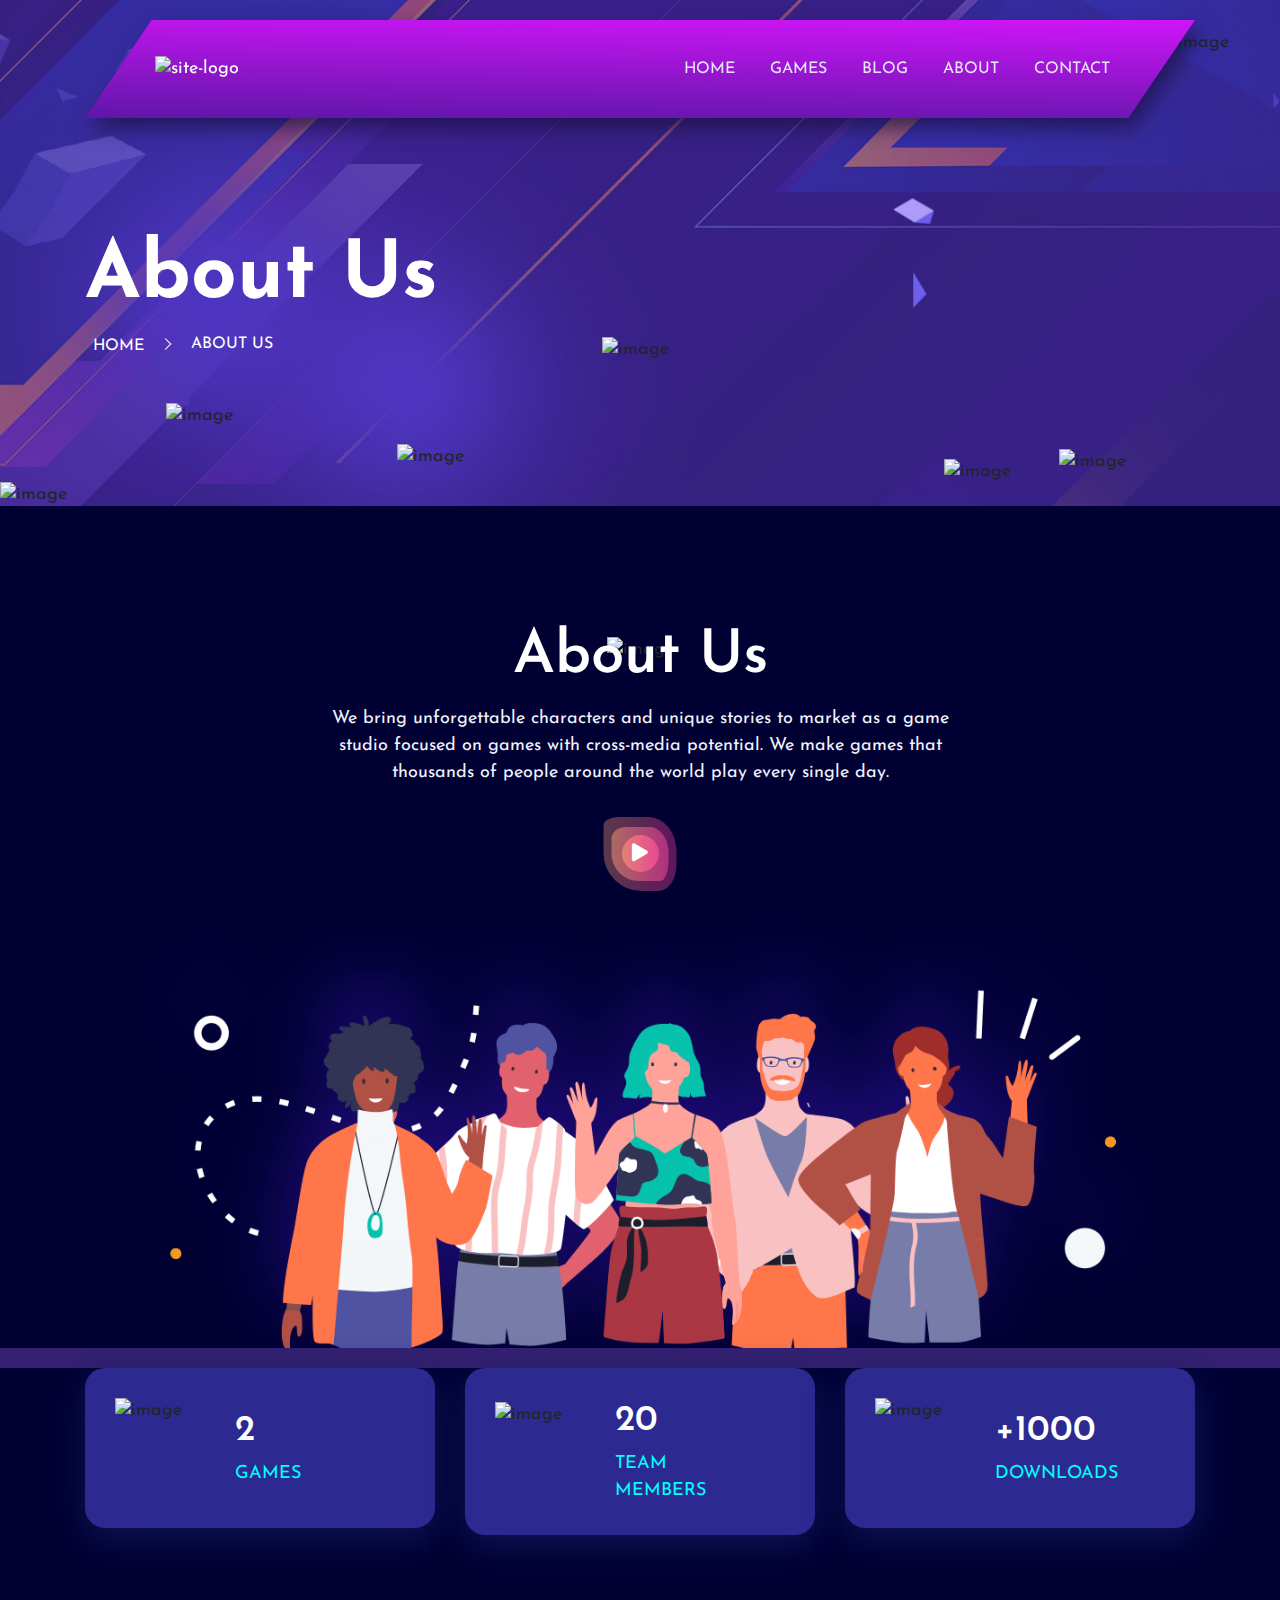
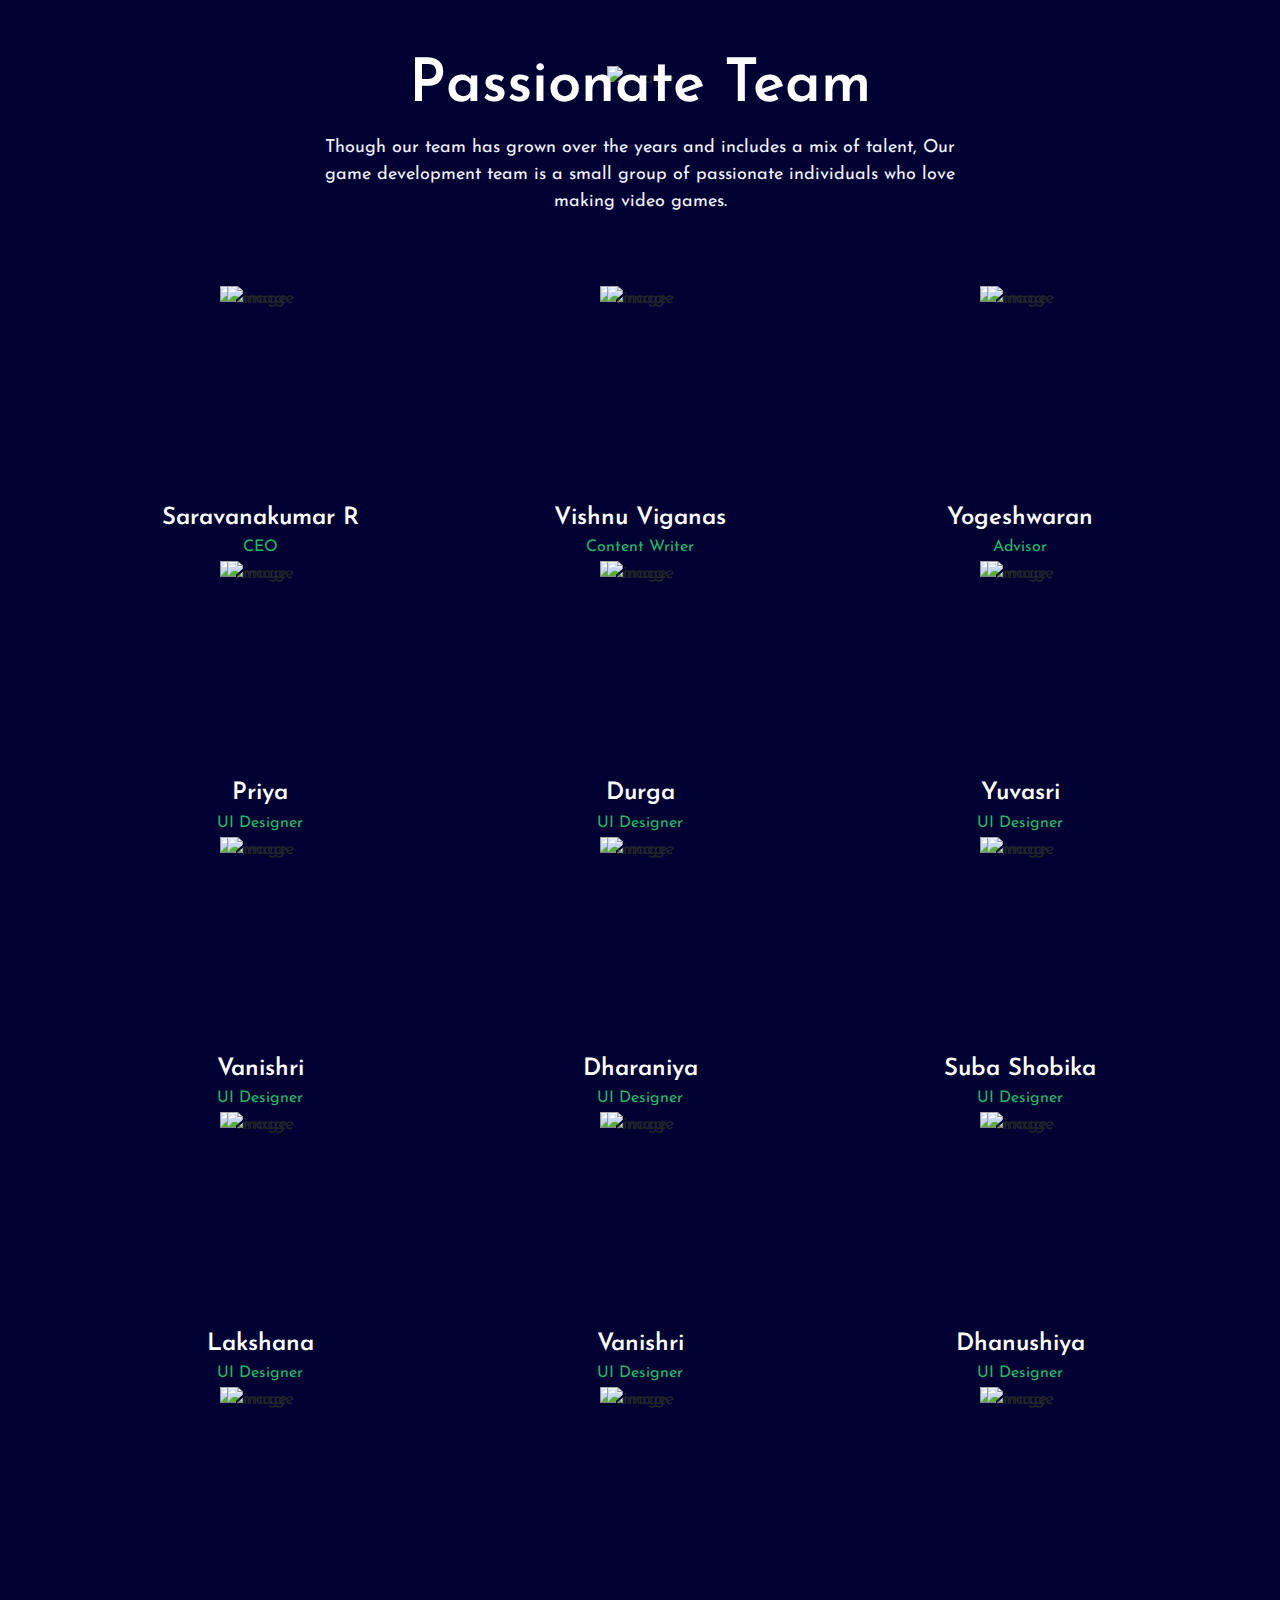
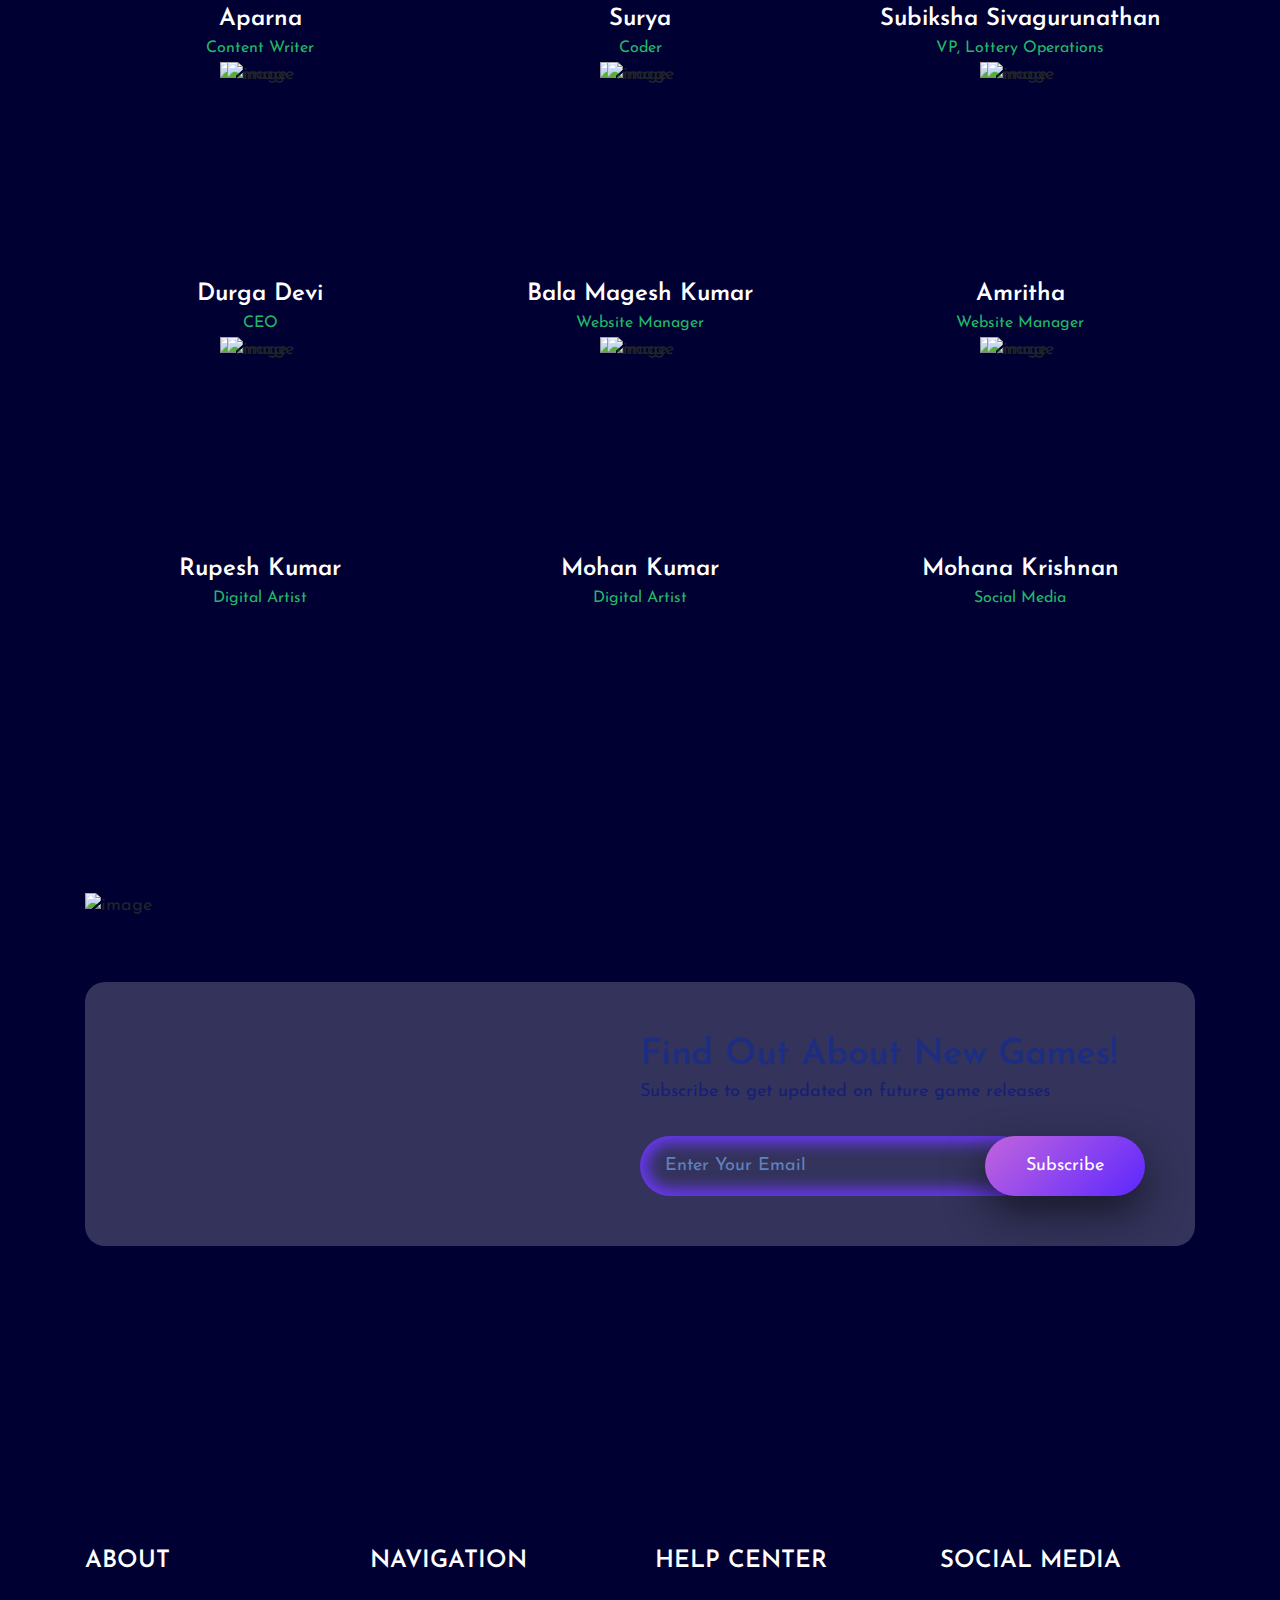
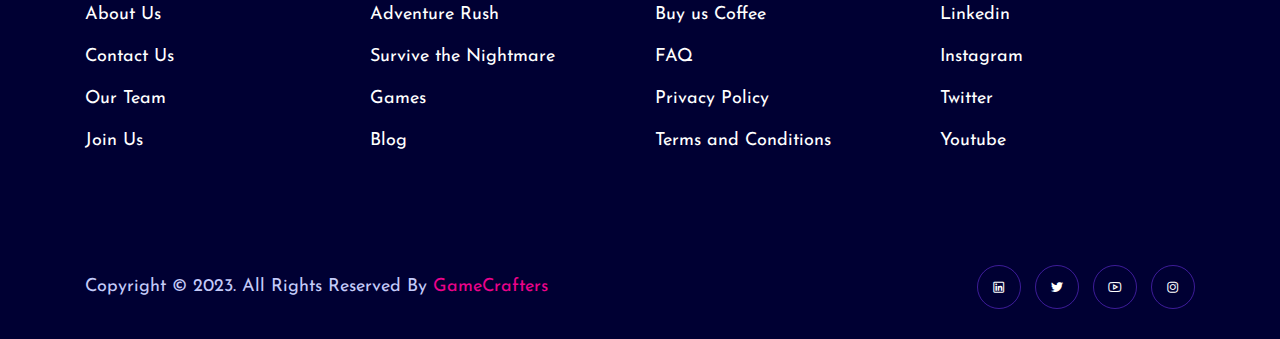
==== about.html @ 93c49d07 "Add files via upload" ====
<!-- meta tags and other links -->
<!DOCTYPE html>
<html lang="en">

<!-- Mirrored from pixner.net/ophela/demo/about.html by HTTrack Website Copier/3.x [XR&CO'2014], Tue, 27 Oct 2020 20:18:49 GMT -->
<head>
  <meta charset="UTF-8">
  <meta name="viewport" content="width=device-width, initial-scale=1.0">
  <title>GameCrafters - About</title>
  <!-- site favicon -->
  <link rel="icon" type="image/png" href="assets/images/favicon.png" sizes="16x16">
  <!-- bootstrap 4  -->
  <link rel="stylesheet" href="assets/css/vendor/bootstrap.min.css">
  <!-- fontawesome 5  -->
  <link rel="stylesheet" href="assets/css/all.min.css">
  <!-- line-awesome webfont -->
  <link rel="stylesheet" href="assets/css/line-awesome.min.css">
  <!-- custom select css -->
  <link rel="stylesheet" href="assets/css/vendor/nice-select.css">
  <!-- animate css  -->
  <link rel="stylesheet" href="assets/css/vendor/animate.min.css">
  <!-- lightcase css -->
  <link rel="stylesheet" href="assets/css/vendor/lightcase.css">
  <!-- slick slider css -->
  <link rel="stylesheet" href="assets/css/vendor/slick.css">
  <!-- style main css -->
  <link rel="stylesheet" href="assets/css/main.css">
</head>
  <body>

    <!-- prealoader start  -->
    <div class="preloader">
      <div class="spinner">
        <div class="dot1"></div>
        <div class="dot2"></div>
      </div>
    </div>
    <!-- prealoader end -->

  <!-- scroll-to-top start -->
  <div class="scroll-to-top">
    <span class="scroll-icon">
      <i class="las la-arrow-up"></i>
    </span>
  </div>
  <!-- scroll-to-top end -->
  <!-- page-wrapper start -->
  <div class="page-wrapper"></div>
        </div>

  <!-- header-section start  -->
  <header class="header">
    <div class="header__bottom">
      <div class="container">
        <nav class="navbar navbar-expand-xl align-items-center">
          <a class="site-logo site-title" href="index.html"><img src="assets/images/logo.png" alt="site-logo"><span class="logo-icon"><i class="flaticon-fire"></i></span></a>
          <button class="navbar-toggler ml-auto" type="button" data-toggle="collapse" data-target="#navbarSupportedContent" aria-controls="navbarSupportedContent" aria-expanded="false" aria-label="Toggle navigation">
          <span class="menu-toggle"></span>
          </button>
          <div class="collapse navbar-collapse" id="navbarSupportedContent">
            <ul class="navbar-nav main-menu ml-auto">
              <li><a href="index.html">Home</a></li>
              <li class="menu_has_children">
                <a href="#0">Games</a>
                <ul class="sub-menu">
                  <li><a href="games.html">All Games</a></li>
                  <li><a href="game-details.html">Adventure Rush</a></li>
                </ul>
              </li>
              <li><a href="bog-home.html">Blog</a></li>
              <li><a href="about.html">About</a></li>
              <li><a href="contact.html">Contact</a></li>
            </ul>
          </div>
        </nav>
      </div>
    </div><!-- header__bottom end -->
  </header>
  <!-- header-section end  -->

    <!-- inner-hero start -->
    <section class="inner-hero bg_img" data-background="assets/images/bg/inner-hero.jpg">
      <div class="shape position-absolute"><img src="assets/images/elements/inner-hero/shape.png" alt="image"></div>

      <div class="el-1 position-absolute"><img src="assets/images/elements/inner-hero/el-1.png" alt="image"></div>
      <div class="el-2 position-absolute"><img src="assets/images/elements/inner-hero/el-2.png" alt="image"></div>
      <div class="el-3 position-absolute"><img src="assets/images/elements/inner-hero/el-3.png" alt="image"></div>
      <div class="el-4 position-absolute"><img src="assets/images/elements/inner-hero/el-4.png" alt="image"></div>
      <div class="el-5 position-absolute"><img src="assets/images/elements/inner-hero/el-5.png" alt="image"></div>
      <div class="el-6 position-absolute"><img src="assets/images/elements/inner-hero/el-6.png" alt="image"></div>

      <div class="container">
        <div class="row">
          <div class="col-lg-12">
            <h2 class="page-title">About Us</h2>
            <ul class="page-list">
              <li><a href="index.html">Home</a></li>
              <li>About Us</li>
            </ul>
          </div>
        </div>
      </div>
    </section>
    <!-- inner-hero end -->

    <!-- about us section start -->
    <section class="bold-bottom--border pt-120">
      <div class="container">
        <div class="row justify-content-center">
          <div class="col-lg-7">
            <div class="section-header text-center has--bg mb-0">
              <div class="header-image"><img src="assets/images/elements/header-el-3.png" alt="image"></div>
              <h2 class="section-title">About Us</h2>
              <p>We bring unforgettable characters and unique stories to market as a game studio focused on games with cross-media potential. We make games that thousands of people around the world play every single day.</p>
              <a class="video-btn mt-5" href="https://www.youtube.com/embed/d6xn5uflUjg" data-rel="lightcase:myCollection"><i class="fas fa-play"></i></a>
            </div>
          </div>
        </div><!-- row end -->
        <div class="row">
          <div class="col-lg-12">
            <div class="about-thumb text-center">
              <img src="assets/images/elements/about-illustration.png" alt="about-image">
            </div>
          </div>
        </div>
      </div>
    </section>
    <!-- about us section end -->

    <!-- counter section start -->
    <div class="mt-minus-80">
      <div class="container">
        <div class="row mb-none-30 justify-content-center">
          <div class="col-lg-4 col-md-6 mb-30">
            <div class="overview-card style--two">
              <div class="overview-card__icon">
                <img src="assets/images/icon/overview/1.png" alt="image">
              </div>
              <div class="overview-card__content">
                <h4 class="overview-card__number">2</h4>
                <p>Games</p>
              </div>
            </div><!-- overview-card end -->
          </div>
          <div class="col-lg-4 col-md-6 mb-30">
            <div class="overview-card style--two">
              <div class="overview-card__icon">
                <img src="assets/images/icon/overview/2.png" alt="image">
              </div>
              <div class="overview-card__content">
                <h4 class="overview-card__number">20</h4>
                <p>Team Members</p>
              </div>
            </div><!-- overview-card end -->
          </div>
          <div class="col-lg-4 col-md-6 mb-30">
            <div class="overview-card style--two">
              <div class="overview-card__icon">
                <img src="assets/images/icon/overview/3.png" alt="image">
              </div>
              <div class="overview-card__content">
                <h4 class="overview-card__number">+1000</h4>
                <p>Downloads</p>
              </div>
            </div><!-- overview-card end -->
          </div>
        </div><!-- row end -->
      </div>
    </div>
    <!-- counter section end -->

    <!-- team section start -->
    <section class="pt-120 pb-120">
      <div class="container">
        <div class="row justify-content-center">
          <div class="col-lg-7">
            <div class="section-header text-center has--bg">
              <div class="header-image"><img src="assets/images/elements/header-el.png" alt="image"></div>
              <h2 class="section-title">Passionate Team</h2>
              <p>Though our team has grown over the years and includes a mix of talent, Our game development team is a small group of passionate individuals who love making video games.</p>
            </div>
          </div>
        </div><!-- row end -->
        <div class="row mb-none-30 justify-content-center">
          <div class="col-lg-4 col-sm-6 mb-30">
            <div class="team-card">
              <div class="team-card__thumb">
                <img src="assets/images/team/CEO M.png" alt="image">
                <div class="obj"><img src="assets/images/elements/team-obj.png" alt="image"></div>
              </div>
              <div class="team-card__content">
                <h3 class="name">Saravanakumar R</h3>
                <span class="designation">CEO</span>
              </div>
            </div><!-- team-card end -->
          </div>
          <div class="col-lg-4 col-sm-6 mb-30">
            <div class="team-card">
              <div class="team-card__thumb">
                <img src="assets/images/team/Vishnu-modified.png" alt="image">
                <div class="obj"><img src="assets/images/elements/team-obj.png" alt="image"></div>
              </div>
              <div class="team-card__content">
                <h3 class="name">Vishnu Viganas</h3>
                <span class="designation">Content Writer</span>
              </div>
            </div><!-- team-card end -->
          </div>
          <div class="col-lg-4 col-sm-6 mb-30">
            <div class="team-card">
              <div class="team-card__thumb">
                <img src="assets/images/team/Yogi-modified.png" alt="image">
                <div class="obj"><img src="assets/images/elements/team-obj.png" alt="image"></div>
              </div>
              <div class="team-card__content">
                <h3 class="name">Yogeshwaran</h3>
                <span class="designation">Advisor</span>
              </div>
            </div><!-- team-card end --> 
          </div>
        </div>
        <div class="row mb-none-30 justify-content-center">
          <div class="col-lg-4 col-sm-6 mb-30">
            <div class="team-card">
              <div class="team-card__thumb">
                <img src="assets/images/team/Priya-modified.png" alt="image">
                <div class="obj"><img src="assets/images/elements/team-obj.png" alt="image"></div>
              </div>
              <div class="team-card__content">
                <h3 class="name">Priya</h3>
                <span class="designation">UI Designer</span>
              </div>
            </div><!-- team-card end -->
          </div>
          <div class="col-lg-4 col-sm-6 mb-30">
            <div class="team-card">
              <div class="team-card__thumb">
                <img src="assets/images/team/Durga-modified.png" alt="image">
                <div class="obj"><img src="assets/images/elements/team-obj.png" alt="image"></div>
              </div>
              <div class="team-card__content">
                <h3 class="name">Durga</h3>
                <span class="designation">UI Designer</span>
              </div>
            </div><!-- team-card end -->
          </div>
          <div class="col-lg-4 col-sm-6 mb-30">
            <div class="team-card">
              <div class="team-card__thumb">
                <img src="assets/images/team/Y, D.png" alt="image">
                <div class="obj"><img src="assets/images/elements/team-obj.png" alt="image"></div>
              </div>
              <div class="team-card__content">
                <h3 class="name">Yuvasri</h3>
                <span class="designation">UI Designer</span>
              </div>
            </div><!-- team-card end --> 
          </div>
        </div>
        <div class="row mb-none-30 justify-content-center">
          <div class="col-lg-4 col-sm-6 mb-30">
            <div class="team-card">
              <div class="team-card__thumb">
                <img src="assets/images/team/Vanishri-modified.png" alt="image">
                <div class="obj"><img src="assets/images/elements/team-obj.png" alt="image"></div>
              </div>
              <div class="team-card__content">
                <h3 class="name">Vanishri</h3>
                <span class="designation">UI Designer</span>
              </div>
            </div><!-- team-card end -->
          </div>
          <div class="col-lg-4 col-sm-6 mb-30">
            <div class="team-card">
              <div class="team-card__thumb">
                <img src="assets/images/team/Dharaniya-modified.png" alt="image">
                <div class="obj"><img src="assets/images/elements/team-obj.png" alt="image"></div>
              </div>
              <div class="team-card__content">
                <h3 class="name">Dharaniya</h3>
                <span class="designation">UI Designer</span>
              </div>
            </div><!-- team-card end -->
          </div>
          <div class="col-lg-4 col-sm-6 mb-30">
            <div class="team-card">
              <div class="team-card__thumb">
                <img src="assets/images/team/Shobi-modified.png" alt="image">
                <div class="obj"><img src="assets/images/elements/team-obj.png" alt="image"></div>
              </div>
              <div class="team-card__content">
                <h3 class="name">Suba Shobika</h3>
                <span class="designation">UI Designer</span>
              </div>
            </div><!-- team-card end --> 
          </div>
        </div>
        <div class="row mb-none-30 justify-content-center">
          <div class="col-lg-4 col-sm-6 mb-30">
            <div class="team-card">
              <div class="team-card__thumb">
                <img src="assets/images/team/Lakshana-modified.png" alt="image">
                <div class="obj"><img src="assets/images/elements/team-obj.png" alt="image"></div>
              </div>
              <div class="team-card__content">
                <h3 class="name">Lakshana</h3>
                <span class="designation">UI Designer</span>
              </div>
            </div><!-- team-card end -->
          </div>
          <div class="col-lg-4 col-sm-6 mb-30">
            <div class="team-card">
              <div class="team-card__thumb">
                <img src="assets/images/team/Vanishri-modified.png" alt="image">
                <div class="obj"><img src="assets/images/elements/team-obj.png" alt="image"></div>
              </div>
              <div class="team-card__content">
                <h3 class="name">Vanishri</h3>
                <span class="designation">UI Designer</span>
              </div>
            </div><!-- team-card end -->
          </div>
          <div class="col-lg-4 col-sm-6 mb-30">
            <div class="team-card">
              <div class="team-card__thumb">
                <img src="assets/images/team/Y, D.png" alt="image">
                <div class="obj"><img src="assets/images/elements/team-obj.png" alt="image"></div>
              </div>
              <div class="team-card__content">
                <h3 class="name">Dhanushiya</h3>
                <span class="designation">UI Designer</span>
              </div>
            </div><!-- team-card end --> 
          </div>
        </div>
        <div class="row mb-none-30 justify-content-center">
          <div class="col-lg-4 col-sm-6 mb-30">
            <div class="team-card">
              <div class="team-card__thumb">
                <img src="assets/images/team/Aparna-modified.png" alt="image">
                <div class="obj"><img src="assets/images/elements/team-obj.png" alt="image"></div>
              </div>
              <div class="team-card__content">
                <h3 class="name">Aparna</h3>
                <span class="designation">Content Writer</span>
              </div>
            </div><!-- team-card end -->
          </div>
          <div class="col-lg-4 col-sm-6 mb-30">
            <div class="team-card">
              <div class="team-card__thumb">
                <img src="assets/images/team/Surya-modified.png" alt="image">
                <div class="obj"><img src="assets/images/elements/team-obj.png" alt="image"></div>
              </div>
              <div class="team-card__content">
                <h3 class="name">Surya</h3>
                <span class="designation">Coder</span>
              </div>
            </div><!-- team-card end -->
          </div>
          <div class="col-lg-4 col-sm-6 mb-30">
            <div class="team-card">
              <div class="team-card__thumb">
                <img src="assets/images/team/Subi-modified.png" alt="image">
                <div class="obj"><img src="assets/images/elements/team-obj.png" alt="image"></div>
              </div>
              <div class="team-card__content">
                <h3 class="name">Subiksha Sivagurunathan</h3>
                <span class="designation">VP, Lottery Operations</span>
              </div>
            </div><!-- team-card end --> 
          </div>
        </div>
        <div class="row mb-none-30 justify-content-center">
          <div class="col-lg-4 col-sm-6 mb-30">
            <div class="team-card">
              <div class="team-card__thumb">
                <img src="assets/images/team/Devi-modified.png" alt="image">
                <div class="obj"><img src="assets/images/elements/team-obj.png" alt="image"></div>
              </div>
              <div class="team-card__content">
                <h3 class="name">Durga Devi</h3>
                <span class="designation">CEO</span>
              </div>
            </div><!-- team-card end -->
          </div>
          <div class="col-lg-4 col-sm-6 mb-30">
            <div class="team-card">
              <div class="team-card__thumb">
                <img src="assets/images/team/Bala-modified.png" alt="image">
                <div class="obj"><img src="assets/images/elements/team-obj.png" alt="image"></div>
              </div>
              <div class="team-card__content">
                <h3 class="name">Bala Magesh Kumar</h3>
                <span class="designation">Website Manager</span>
              </div>
            </div><!-- team-card end -->
          </div>
          <div class="col-lg-4 col-sm-6 mb-30">
            <div class="team-card">
              <div class="team-card__thumb">
                <img src="assets/images/team/Amritha-modified.png" alt="image">
                <div class="obj"><img src="assets/images/elements/team-obj.png" alt="image"></div>
              </div>
              <div class="team-card__content">
                <h3 class="name">Amritha</h3>
                <span class="designation">Website Manager</span>
              </div>
            </div><!-- team-card end --> 
          </div>
        </div>
        <div class="row mb-none-30 justify-content-center">
          <div class="col-lg-4 col-sm-6 mb-30">
            <div class="team-card">
              <div class="team-card__thumb">
                <img src="assets/images/team/Rupesh-modified.png" alt="image">
                <div class="obj"><img src="assets/images/elements/team-obj.png" alt="image"></div>
              </div>
              <div class="team-card__content">
                <h3 class="name">Rupesh Kumar</h3>
                <span class="designation">Digital Artist</span>
              </div>
            </div><!-- team-card end -->
          </div>
          <div class="col-lg-4 col-sm-6 mb-30">
            <div class="team-card">
              <div class="team-card__thumb">
                <img src="assets/images/team/Mohan-modified.png" alt="image">
                <div class="obj"><img src="assets/images/elements/team-obj.png" alt="image"></div>
              </div>
              <div class="team-card__content">
                <h3 class="name">Mohan Kumar</h3>
                <span class="designation">Digital Artist</span>
              </div>
            </div><!-- team-card end -->
          </div>
          <div class="col-lg-4 col-sm-6 mb-30">
            <div class="team-card">
              <div class="team-card__thumb">
                <img src="assets/images/team/Krishna-modified.png" alt="image">
                <div class="obj"><img src="assets/images/elements/team-obj.png" alt="image"></div>
              </div>
              <div class="team-card__content">
                <h3 class="name">Mohana Krishnan</h3>
                <span class="designation">Social Media</span>
              </div>
            </div><!-- team-card end -->
          </div>
        </div>
      </div>
    </section>
   
     <!-- footer section start  -->
     <footer class="footer-section bg_img" data-background="assets/images/elements/footer.png">
      <div class="container">
        <div class="row">
          <div class="col-lg-12">
            <div class="subscribe-area">
              <div class="obj"><img src="assets/images/elements/subscribe.png" alt="image"></div>
              <div class="subscribe-content">
                <h2 class="title">Find Out About New Games!</h2>
                <p>Subscribe to get updated on future game releases</p>
                <p></p>
                <form class="subscribe-form">
                  <input type="email" name="subscribe_email" id="subscribe_email" placeholder="Enter Your Email">
                  <button type="submit">Subscribe</button>
                </form>
              </div>
            </div>
          </div>
        </div>
        <div class="row footer-top mb-none-50">
          <div class="col-lg-3 col-sm-6 mb-50">
            <div class="footer-widget">
              <h3 class="footer-widget__title">ABOUT</h3>
              <ul class="short-links">
                <li><a href="#0">About Us</a></li>
                <li><a href="#0">Contact Us</a></li>
                <li><a href="#0">Our Team</a></li>
                <li><a href="#0">Join Us</a></li>
              </ul>
            </div><!-- footer-widget end -->
          </div>
          <div class="col-lg-3 col-sm-6 mb-50">
            <div class="footer-widget">
              <h3 class="footer-widget__title">NAVIGATION</h3>
              <ul class="short-links">
                <li><a href="#0">Adventure Rush</a></li>
                <li><a href="#0">Survive the Nightmare</a></li>
                <li><a href="#0">Games</a></li>
                <li><a href="#0">Blog</a></li>
              </ul>
            </div><!-- footer-widget end -->
          </div>
          <div class="col-lg-3 col-sm-6 mb-50">
            <div class="footer-widget">
              <h3 class="footer-widget__title">HELP CENTER</h3>
              <ul class="short-links">
                <li><a href="#0">Buy us Coffee</a></li>
                <li><a href="#0">FAQ</a></li>
                <li><a href="#0">Privacy Policy</a></li>
                <li><a href="#0">Terms and Conditions</a></li>
              </ul>
            </div><!-- footer-widget end -->
          </div>
          <div class="col-lg-3 col-sm-6 mb-50">
            <div class="footer-widget">
              <h3 class="footer-widget__title">SOCIAL MEDIA</h3>
              <ul class="short-links">
                <li><a href="#0">Linkedin</a></li>
                <li><a href="#0">Instagram</a></li>
                <li><a href="#0">Twitter</a></li>
                <li><a href="#0">Youtube</a></li>
              </ul>
            </div><!-- footer-widget end -->
          </div>
        </div><!-- footer-top end -->
        <div class="row footer-bottom align-items-center">
          <div class="col-lg-7 col-md-6 text-md-left text-center">
            <p class="copy-right-text">Copyright © 2023. All Rights Reserved By <a href="#0">GameCrafters</a></p>
          </div>
          <div class="col-lg-5 col-md-6 mt-md-0 mt-3">
            <ul class="social-links justify-content-md-end justify-content-center">
              <li><a href="#0"><i class="lab la-linkedin"></i></a></li>
              <li><a href="#0"><i class="lab la-twitter"></i></a></li>
              <li><a href="#0"><i class="lab la-youtube"></i></a></li>
              <li><a href="#0"><i class="lab la-instagram"></i></a></li>
            </ul>
          </div>
        </div>
      </div>
    </footer>
    <!-- footer section end -->
    
  </div>
  <!-- page-wrapper end -->
  <!-- jQuery library -->
  <script src="assets/js/vendor/jquery-3.5.1.min.js"></script>
  <!-- bootstrap js -->
  <script src="assets/js/vendor/bootstrap.bundle.min.js"></script>
  <!-- custom select js -->
  <script src="assets/js/vendor/jquery.nice-select.min.js"></script>
  <!-- lightcase js -->
  <script src="assets/js/vendor/lightcase.js"></script>
  <!-- wow js -->
  <script src="assets/js/vendor/wow.min.js"></script>
  <!-- slick slider js -->
  <script src="assets/js/vendor/slick.min.js"></script>
  <script src="assets/js/vendor/TweenMax.min.js"></script>
  <!-- contact js -->
  <script src="assets/js/contact.js"></script>
  <script src="../../../rexbd.net/html/sporcia/demo/assets/js/vendor/jquery.paroller.min.js"></script>
  <!-- custom js -->
  <script src="assets/js/app.js"></script>
  </body>

<!-- Mirrored from pixner.net/ophela/demo/about.html by HTTrack Website Copier/3.x [XR&CO'2014], Tue, 27 Oct 2020 20:18:59 GMT -->
</html>
---- assets/css/line-awesome.min.css ----
.la,.lab,.lad,.lal,.lar,.las{-moz-osx-font-smoothing:grayscale;-webkit-font-smoothing:antialiased;display:inline-block;font-style:normal;font-variant:normal;text-rendering:auto;line-height:1}.la-lg{font-size:1.33333em;line-height:.75em;vertical-align:-.0667em}.la-xs{font-size:.75em}.la-sm{font-size:.875em}.la-1x{font-size:1em}.la-2x{font-size:2em}.la-3x{font-size:3em}.la-4x{font-size:4em}.la-5x{font-size:5em}.la-6x{font-size:6em}.la-7x{font-size:7em}.la-8x{font-size:8em}.la-9x{font-size:9em}.la-10x{font-size:10em}.la-fw{text-align:center;width:1.25em}.la-ul{list-style-type:none;margin-left:2.5em;padding-left:0}.la-ul>li{position:relative}.la-li{left:-2em;position:absolute;text-align:center;width:2em;line-height:inherit}.la-border{border:solid .08em #eee;border-radius:.1em;padding:.2em .25em .15em}.la-pull-left{float:left}.la-pull-right{float:right}.la.la-pull-left,.lab.la-pull-left,.lal.la-pull-left,.lar.la-pull-left,.las.la-pull-left{margin-right:.3em}.la.la-pull-right,.lab.la-pull-right,.lal.la-pull-right,.lar.la-pull-right,.las.la-pull-right{margin-left:.3em}.la-spin{-webkit-animation:la-spin 2s infinite linear;animation:la-spin 2s infinite linear}.la-pulse{-webkit-animation:la-spin 1s infinite steps(8);animation:la-spin 1s infinite steps(8)}@-webkit-keyframes la-spin{0%{-webkit-transform:rotate(0);transform:rotate(0)}100%{-webkit-transform:rotate(360deg);transform:rotate(360deg)}}@keyframes la-spin{0%{-webkit-transform:rotate(0);transform:rotate(0)}100%{-webkit-transform:rotate(360deg);transform:rotate(360deg)}}.la-rotate-90{-webkit-transform:rotate(90deg);transform:rotate(90deg)}.la-rotate-180{-webkit-transform:rotate(180deg);transform:rotate(180deg)}.la-rotate-270{-webkit-transform:rotate(270deg);transform:rotate(270deg)}.la-flip-horizontal{-webkit-transform:scale(-1,1);transform:scale(-1,1)}.la-flip-vertical{-webkit-transform:scale(1,-1);transform:scale(1,-1)}.la-flip-both,.la-flip-horizontal.la-flip-vertical{-webkit-transform:scale(-1,-1);transform:scale(-1,-1)}:root .la-flip-both,:root .la-flip-horizontal,:root .la-flip-vertical,:root .la-rotate-180,:root .la-rotate-270,:root .la-rotate-90{-webkit-filter:none;filter:none}.la-stack{display:inline-block;height:2em;line-height:2em;position:relative;vertical-align:middle;width:2.5em}.la-stack-1x,.la-stack-2x{left:0;position:absolute;text-align:center;width:100%}.la-stack-1x{line-height:inherit}.la-stack-2x{font-size:2em}.la-inverse{color:#fff}.la-500px:before{content:"\f26e"}.la-accessible-icon:before{content:"\f368"}.la-accusoft:before{content:"\f369"}.la-acquisitions-incorporated:before{content:"\f6af"}.la-ad:before{content:"\f641"}.la-address-book:before{content:"\f2b9"}.la-address-card:before{content:"\f2bb"}.la-adjust:before{content:"\f042"}.la-adn:before{content:"\f170"}.la-adobe:before{content:"\f778"}.la-adversal:before{content:"\f36a"}.la-affiliatetheme:before{content:"\f36b"}.la-air-freshener:before{content:"\f5d0"}.la-airbnb:before{content:"\f834"}.la-algolia:before{content:"\f36c"}.la-align-center:before{content:"\f037"}.la-align-justify:before{content:"\f039"}.la-align-left:before{content:"\f036"}.la-align-right:before{content:"\f038"}.la-alipay:before{content:"\f642"}.la-allergies:before{content:"\f461"}.la-amazon:before{content:"\f270"}.la-amazon-pay:before{content:"\f42c"}.la-ambulance:before{content:"\f0f9"}.la-american-sign-language-interpreting:before{content:"\f2a3"}.la-amilia:before{content:"\f36d"}.la-anchor:before{content:"\f13d"}.la-android:before{content:"\f17b"}.la-angellist:before{content:"\f209"}.la-angle-double-down:before{content:"\f103"}.la-angle-double-left:before{content:"\f100"}.la-angle-double-right:before{content:"\f101"}.la-angle-double-up:before{content:"\f102"}.la-angle-down:before{content:"\f107"}.la-angle-left:before{content:"\f104"}.la-angle-right:before{content:"\f105"}.la-angle-up:before{content:"\f106"}.la-angry:before{content:"\f556"}.la-angrycreative:before{content:"\f36e"}.la-angular:before{content:"\f420"}.la-ankh:before{content:"\f644"}.la-app-store:before{content:"\f36f"}.la-app-store-ios:before{content:"\f370"}.la-apper:before{content:"\f371"}.la-apple:before{content:"\f179"}.la-apple-alt:before{content:"\f5d1"}.la-apple-pay:before{content:"\f415"}.la-archive:before{content:"\f187"}.la-archway:before{content:"\f557"}.la-arrow-alt-circle-down:before{content:"\f358"}.la-arrow-alt-circle-left:before{content:"\f359"}.la-arrow-alt-circle-right:before{content:"\f35a"}.la-arrow-alt-circle-up:before{content:"\f35b"}.la-arrow-circle-down:before{content:"\f0ab"}.la-arrow-circle-left:before{content:"\f0a8"}.la-arrow-circle-right:before{content:"\f0a9"}.la-arrow-circle-up:before{content:"\f0aa"}.la-arrow-down:before{content:"\f063"}.la-arrow-left:before{content:"\f060"}.la-arrow-right:before{content:"\f061"}.la-arrow-up:before{content:"\f062"}.la-arrows-alt:before{content:"\f0b2"}.la-arrows-alt-h:before{content:"\f337"}.la-arrows-alt-v:before{content:"\f338"}.la-artstation:before{content:"\f77a"}.la-assistive-listening-systems:before{content:"\f2a2"}.la-asterisk:before{content:"\f069"}.la-asymmetrik:before{content:"\f372"}.la-at:before{content:"\f1fa"}.la-atlas:before{content:"\f558"}.la-atlassian:before{content:"\f77b"}.la-atom:before{content:"\f5d2"}.la-audible:before{content:"\f373"}.la-audio-description:before{content:"\f29e"}.la-autoprefixer:before{content:"\f41c"}.la-avianex:before{content:"\f374"}.la-aviato:before{content:"\f421"}.la-award:before{content:"\f559"}.la-aws:before{content:"\f375"}.la-baby:before{content:"\f77c"}.la-baby-carriage:before{content:"\f77d"}.la-backspace:before{content:"\f55a"}.la-backward:before{content:"\f04a"}.la-bacon:before{content:"\f7e5"}.la-balance-scale:before{content:"\f24e"}.la-balance-scale-left:before{content:"\f515"}.la-balance-scale-right:before{content:"\f516"}.la-ban:before{content:"\f05e"}.la-band-aid:before{content:"\f462"}.la-bandcamp:before{content:"\f2d5"}.la-barcode:before{content:"\f02a"}.la-bars:before{content:"\f0c9"}.la-baseball-ball:before{content:"\f433"}.la-basketball-ball:before{content:"\f434"}.la-bath:before{content:"\f2cd"}.la-battery-empty:before{content:"\f244"}.la-battery-full:before{content:"\f240"}.la-battery-half:before{content:"\f242"}.la-battery-quarter:before{content:"\f243"}.la-battery-three-quarters:before{content:"\f241"}.la-battle-net:before{content:"\f835"}.la-bed:before{content:"\f236"}.la-beer:before{content:"\f0fc"}.la-behance:before{content:"\f1b4"}.la-behance-square:before{content:"\f1b5"}.la-bell:before{content:"\f0f3"}.la-bell-slash:before{content:"\f1f6"}.la-bezier-curve:before{content:"\f55b"}.la-bible:before{content:"\f647"}.la-bicycle:before{content:"\f206"}.la-biking:before{content:"\f84a"}.la-bimobject:before{content:"\f378"}.la-binoculars:before{content:"\f1e5"}.la-biohazard:before{content:"\f780"}.la-birthday-cake:before{content:"\f1fd"}.la-bitbucket:before{content:"\f171"}.la-bitcoin:before{content:"\f379"}.la-bity:before{content:"\f37a"}.la-black-tie:before{content:"\f27e"}.la-blackberry:before{content:"\f37b"}.la-blender:before{content:"\f517"}.la-blender-phone:before{content:"\f6b6"}.la-blind:before{content:"\f29d"}.la-blog:before{content:"\f781"}.la-blogger:before{content:"\f37c"}.la-blogger-b:before{content:"\f37d"}.la-bluetooth:before{content:"\f293"}.la-bluetooth-b:before{content:"\f294"}.la-bold:before{content:"\f032"}.la-bolt:before{content:"\f0e7"}.la-bomb:before{content:"\f1e2"}.la-bone:before{content:"\f5d7"}.la-bong:before{content:"\f55c"}.la-book:before{content:"\f02d"}.la-book-dead:before{content:"\f6b7"}.la-book-medical:before{content:"\f7e6"}.la-book-open:before{content:"\f518"}.la-book-reader:before{content:"\f5da"}.la-bookmark:before{content:"\f02e"}.la-bootstrap:before{content:"\f836"}.la-border-all:before{content:"\f84c"}.la-border-none:before{content:"\f850"}.la-border-style:before{content:"\f853"}.la-bowling-ball:before{content:"\f436"}.la-box:before{content:"\f466"}.la-box-open:before{content:"\f49e"}.la-boxes:before{content:"\f468"}.la-braille:before{content:"\f2a1"}.la-brain:before{content:"\f5dc"}.la-bread-slice:before{content:"\f7ec"}.la-briefcase:before{content:"\f0b1"}.la-briefcase-medical:before{content:"\f469"}.la-broadcast-tower:before{content:"\f519"}.la-broom:before{content:"\f51a"}.la-brush:before{content:"\f55d"}.la-btc:before{content:"\f15a"}.la-buffer:before{content:"\f837"}.la-bug:before{content:"\f188"}.la-building:before{content:"\f1ad"}.la-bullhorn:before{content:"\f0a1"}.la-bullseye:before{content:"\f140"}.la-burn:before{content:"\f46a"}.la-buromobelexperte:before{content:"\f37f"}.la-bus:before{content:"\f207"}.la-bus-alt:before{content:"\f55e"}.la-business-time:before{content:"\f64a"}.la-buy-n-large:before{content:"\f8a6"}.la-buysellads:before{content:"\f20d"}.la-calculator:before{content:"\f1ec"}.la-calendar:before{content:"\f133"}.la-calendar-alt:before{content:"\f073"}.la-calendar-check:before{content:"\f274"}.la-calendar-day:before{content:"\f783"}.la-calendar-minus:before{content:"\f272"}.la-calendar-plus:before{content:"\f271"}.la-calendar-times:before{content:"\f273"}.la-calendar-week:before{content:"\f784"}.la-camera:before{content:"\f030"}.la-camera-retro:before{content:"\f083"}.la-campground:before{content:"\f6bb"}.la-canadian-maple-leaf:before{content:"\f785"}.la-candy-cane:before{content:"\f786"}.la-cannabis:before{content:"\f55f"}.la-capsules:before{content:"\f46b"}.la-car:before{content:"\f1b9"}.la-car-alt:before{content:"\f5de"}.la-car-battery:before{content:"\f5df"}.la-car-crash:before{content:"\f5e1"}.la-car-side:before{content:"\f5e4"}.la-caret-down:before{content:"\f0d7"}.la-caret-left:before{content:"\f0d9"}.la-caret-right:before{content:"\f0da"}.la-caret-square-down:before{content:"\f150"}.la-caret-square-left:before{content:"\f191"}.la-caret-square-right:before{content:"\f152"}.la-caret-square-up:before{content:"\f151"}.la-caret-up:before{content:"\f0d8"}.la-carrot:before{content:"\f787"}.la-cart-arrow-down:before{content:"\f218"}.la-cart-plus:before{content:"\f217"}.la-cash-register:before{content:"\f788"}.la-cat:before{content:"\f6be"}.la-cc-amazon-pay:before{content:"\f42d"}.la-cc-amex:before{content:"\f1f3"}.la-cc-apple-pay:before{content:"\f416"}.la-cc-diners-club:before{content:"\f24c"}.la-cc-discover:before{content:"\f1f2"}.la-cc-jcb:before{content:"\f24b"}.la-cc-mastercard:before{content:"\f1f1"}.la-cc-paypal:before{content:"\f1f4"}.la-cc-stripe:before{content:"\f1f5"}.la-cc-visa:before{content:"\f1f0"}.la-centercode:before{content:"\f380"}.la-centos:before{content:"\f789"}.la-certificate:before{content:"\f0a3"}.la-chair:before{content:"\f6c0"}.la-chalkboard:before{content:"\f51b"}.la-chalkboard-teacher:before{content:"\f51c"}.la-charging-station:before{content:"\f5e7"}.la-chart-area:before{content:"\f1fe"}.la-chart-bar:before{content:"\f080"}.la-chart-line:before{content:"\f201"}.la-chart-pie:before{content:"\f200"}.la-check:before{content:"\f00c"}.la-check-circle:before{content:"\f058"}.la-check-double:before{content:"\f560"}.la-check-square:before{content:"\f14a"}.la-cheese:before{content:"\f7ef"}.la-chess:before{content:"\f439"}.la-chess-bishop:before{content:"\f43a"}.la-chess-board:before{content:"\f43c"}.la-chess-king:before{content:"\f43f"}.la-chess-knight:before{content:"\f441"}.la-chess-pawn:before{content:"\f443"}.la-chess-queen:before{content:"\f445"}.la-chess-rook:before{content:"\f447"}.la-chevron-circle-down:before{content:"\f13a"}.la-chevron-circle-left:before{content:"\f137"}.la-chevron-circle-right:before{content:"\f138"}.la-chevron-circle-up:before{content:"\f139"}.la-chevron-down:before{content:"\f078"}.la-chevron-left:before{content:"\f053"}.la-chevron-right:before{content:"\f054"}.la-chevron-up:before{content:"\f077"}.la-child:before{content:"\f1ae"}.la-chrome:before{content:"\f268"}.la-chromecast:before{content:"\f838"}.la-church:before{content:"\f51d"}.la-circle:before{content:"\f111"}.la-circle-notch:before{content:"\f1ce"}.la-city:before{content:"\f64f"}.la-clinic-medical:before{content:"\f7f2"}.la-clipboard:before{content:"\f328"}.la-clipboard-check:before{content:"\f46c"}.la-clipboard-list:before{content:"\f46d"}.la-clock:before{content:"\f017"}.la-clone:before{content:"\f24d"}.la-closed-captioning:before{content:"\f20a"}.la-cloud:before{content:"\f0c2"}.la-cloud-download-alt:before{content:"\f381"}.la-cloud-meatball:before{content:"\f73b"}.la-cloud-moon:before{content:"\f6c3"}.la-cloud-moon-rain:before{content:"\f73c"}.la-cloud-rain:before{content:"\f73d"}.la-cloud-showers-heavy:before{content:"\f740"}.la-cloud-sun:before{content:"\f6c4"}.la-cloud-sun-rain:before{content:"\f743"}.la-cloud-upload-alt:before{content:"\f382"}.la-cloudscale:before{content:"\f383"}.la-cloudsmith:before{content:"\f384"}.la-cloudversify:before{content:"\f385"}.la-cocktail:before{content:"\f561"}.la-code:before{content:"\f121"}.la-code-branch:before{content:"\f126"}.la-codepen:before{content:"\f1cb"}.la-codiepie:before{content:"\f284"}.la-coffee:before{content:"\f0f4"}.la-cog:before{content:"\f013"}.la-cogs:before{content:"\f085"}.la-coins:before{content:"\f51e"}.la-columns:before{content:"\f0db"}.la-comment:before{content:"\f075"}.la-comment-alt:before{content:"\f27a"}.la-comment-dollar:before{content:"\f651"}.la-comment-dots:before{content:"\f4ad"}.la-comment-medical:before{content:"\f7f5"}.la-comment-slash:before{content:"\f4b3"}.la-comments:before{content:"\f086"}.la-comments-dollar:before{content:"\f653"}.la-compact-disc:before{content:"\f51f"}.la-compass:before{content:"\f14e"}.la-compress:before{content:"\f066"}.la-compress-arrows-alt:before{content:"\f78c"}.la-concierge-bell:before{content:"\f562"}.la-confluence:before{content:"\f78d"}.la-connectdevelop:before{content:"\f20e"}.la-contao:before{content:"\f26d"}.la-cookie:before{content:"\f563"}.la-cookie-bite:before{content:"\f564"}.la-copy:before{content:"\f0c5"}.la-copyright:before{content:"\f1f9"}.la-cotton-bureau:before{content:"\f89e"}.la-couch:before{content:"\f4b8"}.la-cpanel:before{content:"\f388"}.la-creative-commons:before{content:"\f25e"}.la-creative-commons-by:before{content:"\f4e7"}.la-creative-commons-nc:before{content:"\f4e8"}.la-creative-commons-nc-eu:before{content:"\f4e9"}.la-creative-commons-nc-jp:before{content:"\f4ea"}.la-creative-commons-nd:before{content:"\f4eb"}.la-creative-commons-pd:before{content:"\f4ec"}.la-creative-commons-pd-alt:before{content:"\f4ed"}.la-creative-commons-remix:before{content:"\f4ee"}.la-creative-commons-sa:before{content:"\f4ef"}.la-creative-commons-sampling:before{content:"\f4f0"}.la-creative-commons-sampling-plus:before{content:"\f4f1"}.la-creative-commons-share:before{content:"\f4f2"}.la-creative-commons-zero:before{content:"\f4f3"}.la-credit-card:before{content:"\f09d"}.la-critical-role:before{content:"\f6c9"}.la-crop:before{content:"\f125"}.la-crop-alt:before{content:"\f565"}.la-cross:before{content:"\f654"}.la-crosshairs:before{content:"\f05b"}.la-crow:before{content:"\f520"}.la-crown:before{content:"\f521"}.la-crutch:before{content:"\f7f7"}.la-css3:before{content:"\f13c"}.la-css3-alt:before{content:"\f38b"}.la-cube:before{content:"\f1b2"}.la-cubes:before{content:"\f1b3"}.la-cut:before{content:"\f0c4"}.la-cuttlefish:before{content:"\f38c"}.la-d-and-d:before{content:"\f38d"}.la-d-and-d-beyond:before{content:"\f6ca"}.la-dashcube:before{content:"\f210"}.la-database:before{content:"\f1c0"}.la-deaf:before{content:"\f2a4"}.la-delicious:before{content:"\f1a5"}.la-democrat:before{content:"\f747"}.la-deploydog:before{content:"\f38e"}.la-deskpro:before{content:"\f38f"}.la-desktop:before{content:"\f108"}.la-dev:before{content:"\f6cc"}.la-deviantart:before{content:"\f1bd"}.la-dharmachakra:before{content:"\f655"}.la-dhl:before{content:"\f790"}.la-diagnoses:before{content:"\f470"}.la-diaspora:before{content:"\f791"}.la-dice:before{content:"\f522"}.la-dice-d20:before{content:"\f6cf"}.la-dice-d6:before{content:"\f6d1"}.la-dice-five:before{content:"\f523"}.la-dice-four:before{content:"\f524"}.la-dice-one:before{content:"\f525"}.la-dice-six:before{content:"\f526"}.la-dice-three:before{content:"\f527"}.la-dice-two:before{content:"\f528"}.la-digg:before{content:"\f1a6"}.la-digital-ocean:before{content:"\f391"}.la-digital-tachograph:before{content:"\f566"}.la-directions:before{content:"\f5eb"}.la-discord:before{content:"\f392"}.la-discourse:before{content:"\f393"}.la-divide:before{content:"\f529"}.la-dizzy:before{content:"\f567"}.la-dna:before{content:"\f471"}.la-dochub:before{content:"\f394"}.la-docker:before{content:"\f395"}.la-dog:before{content:"\f6d3"}.la-dollar-sign:before{content:"\f155"}.la-dolly:before{content:"\f472"}.la-dolly-flatbed:before{content:"\f474"}.la-donate:before{content:"\f4b9"}.la-door-closed:before{content:"\f52a"}.la-door-open:before{content:"\f52b"}.la-dot-circle:before{content:"\f192"}.la-dove:before{content:"\f4ba"}.la-download:before{content:"\f019"}.la-draft2digital:before{content:"\f396"}.la-drafting-compass:before{content:"\f568"}.la-dragon:before{content:"\f6d5"}.la-draw-polygon:before{content:"\f5ee"}.la-dribbble:before{content:"\f17d"}.la-dribbble-square:before{content:"\f397"}.la-dropbox:before{content:"\f16b"}.la-drum:before{content:"\f569"}.la-drum-steelpan:before{content:"\f56a"}.la-drumstick-bite:before{content:"\f6d7"}.la-drupal:before{content:"\f1a9"}.la-dumbbell:before{content:"\f44b"}.la-dumpster:before{content:"\f793"}.la-dumpster-fire:before{content:"\f794"}.la-dungeon:before{content:"\f6d9"}.la-dyalog:before{content:"\f399"}.la-earlybirds:before{content:"\f39a"}.la-ebay:before{content:"\f4f4"}.la-edge:before{content:"\f282"}.la-edit:before{content:"\f044"}.la-egg:before{content:"\f7fb"}.la-eject:before{content:"\f052"}.la-elementor:before{content:"\f430"}.la-ellipsis-h:before{content:"\f141"}.la-ellipsis-v:before{content:"\f142"}.la-ello:before{content:"\f5f1"}.la-ember:before{content:"\f423"}.la-empire:before{content:"\f1d1"}.la-envelope:before{content:"\f0e0"}.la-envelope-open:before{content:"\f2b6"}.la-envelope-open-text:before{content:"\f658"}.la-envelope-square:before{content:"\f199"}.la-envira:before{content:"\f299"}.la-equals:before{content:"\f52c"}.la-eraser:before{content:"\f12d"}.la-erlang:before{content:"\f39d"}.la-ethereum:before{content:"\f42e"}.la-ethernet:before{content:"\f796"}.la-etsy:before{content:"\f2d7"}.la-euro-sign:before{content:"\f153"}.la-evernote:before{content:"\f839"}.la-exchange-alt:before{content:"\f362"}.la-exclamation:before{content:"\f12a"}.la-exclamation-circle:before{content:"\f06a"}.la-exclamation-triangle:before{content:"\f071"}.la-expand:before{content:"\f065"}.la-expand-arrows-alt:before{content:"\f31e"}.la-expeditedssl:before{content:"\f23e"}.la-external-link-alt:before{content:"\f35d"}.la-external-link-square-alt:before{content:"\f360"}.la-eye:before{content:"\f06e"}.la-eye-dropper:before{content:"\f1fb"}.la-eye-slash:before{content:"\f070"}.la-facebook:before{content:"\f09a"}.la-facebook-f:before{content:"\f39e"}.la-facebook-messenger:before{content:"\f39f"}.la-facebook-square:before{content:"\f082"}.la-fan:before{content:"\f863"}.la-fantasy-flight-games:before{content:"\f6dc"}.la-fast-backward:before{content:"\f049"}.la-fast-forward:before{content:"\f050"}.la-fax:before{content:"\f1ac"}.la-feather:before{content:"\f52d"}.la-feather-alt:before{content:"\f56b"}.la-fedex:before{content:"\f797"}.la-fedora:before{content:"\f798"}.la-female:before{content:"\f182"}.la-fighter-jet:before{content:"\f0fb"}.la-figma:before{content:"\f799"}.la-file:before{content:"\f15b"}.la-file-alt:before{content:"\f15c"}.la-file-archive:before{content:"\f1c6"}.la-file-audio:before{content:"\f1c7"}.la-file-code:before{content:"\f1c9"}.la-file-contract:before{content:"\f56c"}.la-file-csv:before{content:"\f6dd"}.la-file-download:before{content:"\f56d"}.la-file-excel:before{content:"\f1c3"}.la-file-export:before{content:"\f56e"}.la-file-image:before{content:"\f1c5"}.la-file-import:before{content:"\f56f"}.la-file-invoice:before{content:"\f570"}.la-file-invoice-dollar:before{content:"\f571"}.la-file-medical:before{content:"\f477"}.la-file-medical-alt:before{content:"\f478"}.la-file-pdf:before{content:"\f1c1"}.la-file-powerpoint:before{content:"\f1c4"}.la-file-prescription:before{content:"\f572"}.la-file-signature:before{content:"\f573"}.la-file-upload:before{content:"\f574"}.la-file-video:before{content:"\f1c8"}.la-file-word:before{content:"\f1c2"}.la-fill:before{content:"\f575"}.la-fill-drip:before{content:"\f576"}.la-film:before{content:"\f008"}.la-filter:before{content:"\f0b0"}.la-fingerprint:before{content:"\f577"}.la-fire:before{content:"\f06d"}.la-fire-alt:before{content:"\f7e4"}.la-fire-extinguisher:before{content:"\f134"}.la-firefox:before{content:"\f269"}.la-first-aid:before{content:"\f479"}.la-first-order:before{content:"\f2b0"}.la-first-order-alt:before{content:"\f50a"}.la-firstdraft:before{content:"\f3a1"}.la-fish:before{content:"\f578"}.la-fist-raised:before{content:"\f6de"}.la-flag:before{content:"\f024"}.la-flag-checkered:before{content:"\f11e"}.la-flag-usa:before{content:"\f74d"}.la-flask:before{content:"\f0c3"}.la-flickr:before{content:"\f16e"}.la-flipboard:before{content:"\f44d"}.la-flushed:before{content:"\f579"}.la-fly:before{content:"\f417"}.la-folder:before{content:"\f07b"}.la-folder-minus:before{content:"\f65d"}.la-folder-open:before{content:"\f07c"}.la-folder-plus:before{content:"\f65e"}.la-font:before{content:"\f031"}.la-font-awesome:before{content:"\f2b4"}.la-font-awesome-alt:before{content:"\f35c"}.la-font-awesome-flag:before{content:"\f425"}.la-font-awesome-logo-full:before{content:"\f4e6"}.la-fonticons:before{content:"\f280"}.la-fonticons-fi:before{content:"\f3a2"}.la-football-ball:before{content:"\f44e"}.la-fort-awesome:before{content:"\f286"}.la-fort-awesome-alt:before{content:"\f3a3"}.la-forumbee:before{content:"\f211"}.la-forward:before{content:"\f04e"}.la-foursquare:before{content:"\f180"}.la-free-code-camp:before{content:"\f2c5"}.la-freebsd:before{content:"\f3a4"}.la-frog:before{content:"\f52e"}.la-frown:before{content:"\f119"}.la-frown-open:before{content:"\f57a"}.la-fulcrum:before{content:"\f50b"}.la-funnel-dollar:before{content:"\f662"}.la-futbol:before{content:"\f1e3"}.la-galactic-republic:before{content:"\f50c"}.la-galactic-senate:before{content:"\f50d"}.la-gamepad:before{content:"\f11b"}.la-gas-pump:before{content:"\f52f"}.la-gavel:before{content:"\f0e3"}.la-gem:before{content:"\f3a5"}.la-genderless:before{content:"\f22d"}.la-get-pocket:before{content:"\f265"}.la-gg:before{content:"\f260"}.la-gg-circle:before{content:"\f261"}.la-ghost:before{content:"\f6e2"}.la-gift:before{content:"\f06b"}.la-gifts:before{content:"\f79c"}.la-git:before{content:"\f1d3"}.la-git-alt:before{content:"\f841"}.la-git-square:before{content:"\f1d2"}.la-github:before{content:"\f09b"}.la-github-alt:before{content:"\f113"}.la-github-square:before{content:"\f092"}.la-gitkraken:before{content:"\f3a6"}.la-gitlab:before{content:"\f296"}.la-gitter:before{content:"\f426"}.la-glass-cheers:before{content:"\f79f"}.la-glass-martini:before{content:"\f000"}.la-glass-martini-alt:before{content:"\f57b"}.la-glass-whiskey:before{content:"\f7a0"}.la-glasses:before{content:"\f530"}.la-glide:before{content:"\f2a5"}.la-glide-g:before{content:"\f2a6"}.la-globe:before{content:"\f0ac"}.la-globe-africa:before{content:"\f57c"}.la-globe-americas:before{content:"\f57d"}.la-globe-asia:before{content:"\f57e"}.la-globe-europe:before{content:"\f7a2"}.la-gofore:before{content:"\f3a7"}.la-golf-ball:before{content:"\f450"}.la-goodreads:before{content:"\f3a8"}.la-goodreads-g:before{content:"\f3a9"}.la-google:before{content:"\f1a0"}.la-google-drive:before{content:"\f3aa"}.la-google-play:before{content:"\f3ab"}.la-google-plus:before{content:"\f2b3"}.la-google-plus-g:before{content:"\f0d5"}.la-google-plus-square:before{content:"\f0d4"}.la-google-wallet:before{content:"\f1ee"}.la-gopuram:before{content:"\f664"}.la-graduation-cap:before{content:"\f19d"}.la-gratipay:before{content:"\f184"}.la-grav:before{content:"\f2d6"}.la-greater-than:before{content:"\f531"}.la-greater-than-equal:before{content:"\f532"}.la-grimace:before{content:"\f57f"}.la-grin:before{content:"\f580"}.la-grin-alt:before{content:"\f581"}.la-grin-beam:before{content:"\f582"}.la-grin-beam-sweat:before{content:"\f583"}.la-grin-hearts:before{content:"\f584"}.la-grin-squint:before{content:"\f585"}.la-grin-squint-tears:before{content:"\f586"}.la-grin-stars:before{content:"\f587"}.la-grin-tears:before{content:"\f588"}.la-grin-tongue:before{content:"\f589"}.la-grin-tongue-squint:before{content:"\f58a"}.la-grin-tongue-wink:before{content:"\f58b"}.la-grin-wink:before{content:"\f58c"}.la-grip-horizontal:before{content:"\f58d"}.la-grip-lines:before{content:"\f7a4"}.la-grip-lines-vertical:before{content:"\f7a5"}.la-grip-vertical:before{content:"\f58e"}.la-gripfire:before{content:"\f3ac"}.la-grunt:before{content:"\f3ad"}.la-guitar:before{content:"\f7a6"}.la-gulp:before{content:"\f3ae"}.la-h-square:before{content:"\f0fd"}.la-hacker-news:before{content:"\f1d4"}.la-hacker-news-square:before{content:"\f3af"}.la-hackerrank:before{content:"\f5f7"}.la-hamburger:before{content:"\f805"}.la-hammer:before{content:"\f6e3"}.la-hamsa:before{content:"\f665"}.la-hand-holding:before{content:"\f4bd"}.la-hand-holding-heart:before{content:"\f4be"}.la-hand-holding-usd:before{content:"\f4c0"}.la-hand-lizard:before{content:"\f258"}.la-hand-middle-finger:before{content:"\f806"}.la-hand-paper:before{content:"\f256"}.la-hand-peace:before{content:"\f25b"}.la-hand-point-down:before{content:"\f0a7"}.la-hand-point-left:before{content:"\f0a5"}.la-hand-point-right:before{content:"\f0a4"}.la-hand-point-up:before{content:"\f0a6"}.la-hand-pointer:before{content:"\f25a"}.la-hand-rock:before{content:"\f255"}.la-hand-scissors:before{content:"\f257"}.la-hand-spock:before{content:"\f259"}.la-hands:before{content:"\f4c2"}.la-hands-helping:before{content:"\f4c4"}.la-handshake:before{content:"\f2b5"}.la-hanukiah:before{content:"\f6e6"}.la-hard-hat:before{content:"\f807"}.la-hashtag:before{content:"\f292"}.la-hat-cowboy:before{content:"\f8c0"}.la-hat-cowboy-side:before{content:"\f8c1"}.la-hat-wizard:before{content:"\f6e8"}.la-haykal:before{content:"\f666"}.la-hdd:before{content:"\f0a0"}.la-heading:before{content:"\f1dc"}.la-headphones:before{content:"\f025"}.la-headphones-alt:before{content:"\f58f"}.la-headset:before{content:"\f590"}.la-heart:before{content:"\f004"}.la-heart-broken:before{content:"\f7a9"}.la-heartbeat:before{content:"\f21e"}.la-helicopter:before{content:"\f533"}.la-highlighter:before{content:"\f591"}.la-hiking:before{content:"\f6ec"}.la-hippo:before{content:"\f6ed"}.la-hips:before{content:"\f452"}.la-hire-a-helper:before{content:"\f3b0"}.la-history:before{content:"\f1da"}.la-hockey-puck:before{content:"\f453"}.la-holly-berry:before{content:"\f7aa"}.la-home:before{content:"\f015"}.la-hooli:before{content:"\f427"}.la-hornbill:before{content:"\f592"}.la-horse:before{content:"\f6f0"}.la-horse-head:before{content:"\f7ab"}.la-hospital:before{content:"\f0f8"}.la-hospital-alt:before{content:"\f47d"}.la-hospital-symbol:before{content:"\f47e"}.la-hot-tub:before{content:"\f593"}.la-hotdog:before{content:"\f80f"}.la-hotel:before{content:"\f594"}.la-hotjar:before{content:"\f3b1"}.la-hourglass:before{content:"\f254"}.la-hourglass-end:before{content:"\f253"}.la-hourglass-half:before{content:"\f252"}.la-hourglass-start:before{content:"\f251"}.la-house-damage:before{content:"\f6f1"}.la-houzz:before{content:"\f27c"}.la-hryvnia:before{content:"\f6f2"}.la-html5:before{content:"\f13b"}.la-hubspot:before{content:"\f3b2"}.la-i-cursor:before{content:"\f246"}.la-ice-cream:before{content:"\f810"}.la-icicles:before{content:"\f7ad"}.la-icons:before{content:"\f86d"}.la-id-badge:before{content:"\f2c1"}.la-id-card:before{content:"\f2c2"}.la-id-card-alt:before{content:"\f47f"}.la-igloo:before{content:"\f7ae"}.la-image:before{content:"\f03e"}.la-images:before{content:"\f302"}.la-imdb:before{content:"\f2d8"}.la-inbox:before{content:"\f01c"}.la-indent:before{content:"\f03c"}.la-industry:before{content:"\f275"}.la-infinity:before{content:"\f534"}.la-info:before{content:"\f129"}.la-info-circle:before{content:"\f05a"}.la-instagram:before{content:"\f16d"}.la-intercom:before{content:"\f7af"}.la-internet-explorer:before{content:"\f26b"}.la-invision:before{content:"\f7b0"}.la-ioxhost:before{content:"\f208"}.la-italic:before{content:"\f033"}.la-itch-io:before{content:"\f83a"}.la-itunes:before{content:"\f3b4"}.la-itunes-note:before{content:"\f3b5"}.la-java:before{content:"\f4e4"}.la-jedi:before{content:"\f669"}.la-jedi-order:before{content:"\f50e"}.la-jenkins:before{content:"\f3b6"}.la-jira:before{content:"\f7b1"}.la-joget:before{content:"\f3b7"}.la-joint:before{content:"\f595"}.la-joomla:before{content:"\f1aa"}.la-journal-whills:before{content:"\f66a"}.la-js:before{content:"\f3b8"}.la-js-square:before{content:"\f3b9"}.la-jsfiddle:before{content:"\f1cc"}.la-kaaba:before{content:"\f66b"}.la-kaggle:before{content:"\f5fa"}.la-key:before{content:"\f084"}.la-keybase:before{content:"\f4f5"}.la-keyboard:before{content:"\f11c"}.la-keycdn:before{content:"\f3ba"}.la-khanda:before{content:"\f66d"}.la-kickstarter:before{content:"\f3bb"}.la-kickstarter-k:before{content:"\f3bc"}.la-kiss:before{content:"\f596"}.la-kiss-beam:before{content:"\f597"}.la-kiss-wink-heart:before{content:"\f598"}.la-kiwi-bird:before{content:"\f535"}.la-korvue:before{content:"\f42f"}.la-landmark:before{content:"\f66f"}.la-language:before{content:"\f1ab"}.la-laptop:before{content:"\f109"}.la-laptop-code:before{content:"\f5fc"}.la-laptop-medical:before{content:"\f812"}.la-laravel:before{content:"\f3bd"}.la-lastfm:before{content:"\f202"}.la-lastfm-square:before{content:"\f203"}.la-laugh:before{content:"\f599"}.la-laugh-beam:before{content:"\f59a"}.la-laugh-squint:before{content:"\f59b"}.la-laugh-wink:before{content:"\f59c"}.la-layer-group:before{content:"\f5fd"}.la-leaf:before{content:"\f06c"}.la-leanpub:before{content:"\f212"}.la-lemon:before{content:"\f094"}.la-less:before{content:"\f41d"}.la-less-than:before{content:"\f536"}.la-less-than-equal:before{content:"\f537"}.la-level-down-alt:before{content:"\f3be"}.la-level-up-alt:before{content:"\f3bf"}.la-life-ring:before{content:"\f1cd"}.la-lightbulb:before{content:"\f0eb"}.la-line:before{content:"\f3c0"}.la-link:before{content:"\f0c1"}.la-linkedin:before{content:"\f08c"}.la-linkedin-in:before{content:"\f0e1"}.la-linode:before{content:"\f2b8"}.la-linux:before{content:"\f17c"}.la-lira-sign:before{content:"\f195"}.la-list:before{content:"\f03a"}.la-list-alt:before{content:"\f022"}.la-list-ol:before{content:"\f0cb"}.la-list-ul:before{content:"\f0ca"}.la-location-arrow:before{content:"\f124"}.la-lock:before{content:"\f023"}.la-lock-open:before{content:"\f3c1"}.la-long-arrow-alt-down:before{content:"\f309"}.la-long-arrow-alt-left:before{content:"\f30a"}.la-long-arrow-alt-right:before{content:"\f30b"}.la-long-arrow-alt-up:before{content:"\f30c"}.la-low-vision:before{content:"\f2a8"}.la-luggage-cart:before{content:"\f59d"}.la-lyft:before{content:"\f3c3"}.la-magento:before{content:"\f3c4"}.la-magic:before{content:"\f0d0"}.la-magnet:before{content:"\f076"}.la-mail-bulk:before{content:"\f674"}.la-mailchimp:before{content:"\f59e"}.la-male:before{content:"\f183"}.la-mandalorian:before{content:"\f50f"}.la-map:before{content:"\f279"}.la-map-marked:before{content:"\f59f"}.la-map-marked-alt:before{content:"\f5a0"}.la-map-marker:before{content:"\f041"}.la-map-marker-alt:before{content:"\f3c5"}.la-map-pin:before{content:"\f276"}.la-map-signs:before{content:"\f277"}.la-markdown:before{content:"\f60f"}.la-marker:before{content:"\f5a1"}.la-mars:before{content:"\f222"}.la-mars-double:before{content:"\f227"}.la-mars-stroke:before{content:"\f229"}.la-mars-stroke-h:before{content:"\f22b"}.la-mars-stroke-v:before{content:"\f22a"}.la-mask:before{content:"\f6fa"}.la-mastodon:before{content:"\f4f6"}.la-maxcdn:before{content:"\f136"}.la-mdb:before{content:"\f8ca"}.la-medal:before{content:"\f5a2"}.la-medapps:before{content:"\f3c6"}.la-medium:before{content:"\f23a"}.la-medium-m:before{content:"\f3c7"}.la-medkit:before{content:"\f0fa"}.la-medrt:before{content:"\f3c8"}.la-meetup:before{content:"\f2e0"}.la-megaport:before{content:"\f5a3"}.la-meh:before{content:"\f11a"}.la-meh-blank:before{content:"\f5a4"}.la-meh-rolling-eyes:before{content:"\f5a5"}.la-memory:before{content:"\f538"}.la-mendeley:before{content:"\f7b3"}.la-menorah:before{content:"\f676"}.la-mercury:before{content:"\f223"}.la-meteor:before{content:"\f753"}.la-microchip:before{content:"\f2db"}.la-microphone:before{content:"\f130"}.la-microphone-alt:before{content:"\f3c9"}.la-microphone-alt-slash:before{content:"\f539"}.la-microphone-slash:before{content:"\f131"}.la-microscope:before{content:"\f610"}.la-microsoft:before{content:"\f3ca"}.la-minus:before{content:"\f068"}.la-minus-circle:before{content:"\f056"}.la-minus-square:before{content:"\f146"}.la-mitten:before{content:"\f7b5"}.la-mix:before{content:"\f3cb"}.la-mixcloud:before{content:"\f289"}.la-mizuni:before{content:"\f3cc"}.la-mobile:before{content:"\f10b"}.la-mobile-alt:before{content:"\f3cd"}.la-modx:before{content:"\f285"}.la-monero:before{content:"\f3d0"}.la-money-bill:before{content:"\f0d6"}.la-money-bill-alt:before{content:"\f3d1"}.la-money-bill-wave:before{content:"\f53a"}.la-money-bill-wave-alt:before{content:"\f53b"}.la-money-check:before{content:"\f53c"}.la-money-check-alt:before{content:"\f53d"}.la-monument:before{content:"\f5a6"}.la-moon:before{content:"\f186"}.la-mortar-pestle:before{content:"\f5a7"}.la-mosque:before{content:"\f678"}.la-motorcycle:before{content:"\f21c"}.la-mountain:before{content:"\f6fc"}.la-mouse:before{content:"\f8cc"}.la-mouse-pointer:before{content:"\f245"}.la-mug-hot:before{content:"\f7b6"}.la-music:before{content:"\f001"}.la-napster:before{content:"\f3d2"}.la-neos:before{content:"\f612"}.la-network-wired:before{content:"\f6ff"}.la-neuter:before{content:"\f22c"}.la-newspaper:before{content:"\f1ea"}.la-nimblr:before{content:"\f5a8"}.la-node:before{content:"\f419"}.la-node-js:before{content:"\f3d3"}.la-not-equal:before{content:"\f53e"}.la-notes-medical:before{content:"\f481"}.la-npm:before{content:"\f3d4"}.la-ns8:before{content:"\f3d5"}.la-nutritionix:before{content:"\f3d6"}.la-object-group:before{content:"\f247"}.la-object-ungroup:before{content:"\f248"}.la-odnoklassniki:before{content:"\f263"}.la-odnoklassniki-square:before{content:"\f264"}.la-oil-can:before{content:"\f613"}.la-old-republic:before{content:"\f510"}.la-om:before{content:"\f679"}.la-opencart:before{content:"\f23d"}.la-openid:before{content:"\f19b"}.la-opera:before{content:"\f26a"}.la-optin-monster:before{content:"\f23c"}.la-orcid:before{content:"\f8d2"}.la-osi:before{content:"\f41a"}.la-otter:before{content:"\f700"}.la-outdent:before{content:"\f03b"}.la-page4:before{content:"\f3d7"}.la-pagelines:before{content:"\f18c"}.la-pager:before{content:"\f815"}.la-paint-brush:before{content:"\f1fc"}.la-paint-roller:before{content:"\f5aa"}.la-palette:before{content:"\f53f"}.la-palfed:before{content:"\f3d8"}.la-pallet:before{content:"\f482"}.la-paper-plane:before{content:"\f1d8"}.la-paperclip:before{content:"\f0c6"}.la-parachute-box:before{content:"\f4cd"}.la-paragraph:before{content:"\f1dd"}.la-parking:before{content:"\f540"}.la-passport:before{content:"\f5ab"}.la-pastafarianism:before{content:"\f67b"}.la-paste:before{content:"\f0ea"}.la-patreon:before{content:"\f3d9"}.la-pause:before{content:"\f04c"}.la-pause-circle:before{content:"\f28b"}.la-paw:before{content:"\f1b0"}.la-paypal:before{content:"\f1ed"}.la-peace:before{content:"\f67c"}.la-pen:before{content:"\f304"}.la-pen-alt:before{content:"\f305"}.la-pen-fancy:before{content:"\f5ac"}.la-pen-nib:before{content:"\f5ad"}.la-pen-square:before{content:"\f14b"}.la-pencil-alt:before{content:"\f303"}.la-pencil-ruler:before{content:"\f5ae"}.la-penny-arcade:before{content:"\f704"}.la-people-carry:before{content:"\f4ce"}.la-pepper-hot:before{content:"\f816"}.la-percent:before{content:"\f295"}.la-percentage:before{content:"\f541"}.la-periscope:before{content:"\f3da"}.la-person-booth:before{content:"\f756"}.la-phabricator:before{content:"\f3db"}.la-phoenix-framework:before{content:"\f3dc"}.la-phoenix-squadron:before{content:"\f511"}.la-phone:before{content:"\f095"}.la-phone-alt:before{content:"\f879"}.la-phone-slash:before{content:"\f3dd"}.la-phone-square:before{content:"\f098"}.la-phone-square-alt:before{content:"\f87b"}.la-phone-volume:before{content:"\f2a0"}.la-photo-video:before{content:"\f87c"}.la-php:before{content:"\f457"}.la-pied-piper:before{content:"\f2ae"}.la-pied-piper-alt:before{content:"\f1a8"}.la-pied-piper-hat:before{content:"\f4e5"}.la-pied-piper-pp:before{content:"\f1a7"}.la-piggy-bank:before{content:"\f4d3"}.la-pills:before{content:"\f484"}.la-pinterest:before{content:"\f0d2"}.la-pinterest-p:before{content:"\f231"}.la-pinterest-square:before{content:"\f0d3"}.la-pizza-slice:before{content:"\f818"}.la-place-of-worship:before{content:"\f67f"}.la-plane:before{content:"\f072"}.la-plane-arrival:before{content:"\f5af"}.la-plane-departure:before{content:"\f5b0"}.la-play:before{content:"\f04b"}.la-play-circle:before{content:"\f144"}.la-playstation:before{content:"\f3df"}.la-plug:before{content:"\f1e6"}.la-plus:before{content:"\f067"}.la-plus-circle:before{content:"\f055"}.la-plus-square:before{content:"\f0fe"}.la-podcast:before{content:"\f2ce"}.la-poll:before{content:"\f681"}.la-poll-h:before{content:"\f682"}.la-poo:before{content:"\f2fe"}.la-poo-storm:before{content:"\f75a"}.la-poop:before{content:"\f619"}.la-portrait:before{content:"\f3e0"}.la-pound-sign:before{content:"\f154"}.la-power-off:before{content:"\f011"}.la-pray:before{content:"\f683"}.la-praying-hands:before{content:"\f684"}.la-prescription:before{content:"\f5b1"}.la-prescription-bottle:before{content:"\f485"}.la-prescription-bottle-alt:before{content:"\f486"}.la-print:before{content:"\f02f"}.la-procedures:before{content:"\f487"}.la-product-hunt:before{content:"\f288"}.la-project-diagram:before{content:"\f542"}.la-pushed:before{content:"\f3e1"}.la-puzzle-piece:before{content:"\f12e"}.la-python:before{content:"\f3e2"}.la-qq:before{content:"\f1d6"}.la-qrcode:before{content:"\f029"}.la-question:before{content:"\f128"}.la-question-circle:before{content:"\f059"}.la-quidditch:before{content:"\f458"}.la-quinscape:before{content:"\f459"}.la-quora:before{content:"\f2c4"}.la-quote-left:before{content:"\f10d"}.la-quote-right:before{content:"\f10e"}.la-quran:before{content:"\f687"}.la-r-project:before{content:"\f4f7"}.la-radiation:before{content:"\f7b9"}.la-radiation-alt:before{content:"\f7ba"}.la-rainbow:before{content:"\f75b"}.la-random:before{content:"\f074"}.la-raspberry-pi:before{content:"\f7bb"}.la-ravelry:before{content:"\f2d9"}.la-react:before{content:"\f41b"}.la-reacteurope:before{content:"\f75d"}.la-readme:before{content:"\f4d5"}.la-rebel:before{content:"\f1d0"}.la-receipt:before{content:"\f543"}.la-record-vinyl:before{content:"\f8d9"}.la-recycle:before{content:"\f1b8"}.la-red-river:before{content:"\f3e3"}.la-reddit:before{content:"\f1a1"}.la-reddit-alien:before{content:"\f281"}.la-reddit-square:before{content:"\f1a2"}.la-redhat:before{content:"\f7bc"}.la-redo:before{content:"\f01e"}.la-redo-alt:before{content:"\f2f9"}.la-registered:before{content:"\f25d"}.la-remove-format:before{content:"\f87d"}.la-renren:before{content:"\f18b"}.la-reply:before{content:"\f3e5"}.la-reply-all:before{content:"\f122"}.la-replyd:before{content:"\f3e6"}.la-republican:before{content:"\f75e"}.la-researchgate:before{content:"\f4f8"}.la-resolving:before{content:"\f3e7"}.la-restroom:before{content:"\f7bd"}.la-retweet:before{content:"\f079"}.la-rev:before{content:"\f5b2"}.la-ribbon:before{content:"\f4d6"}.la-ring:before{content:"\f70b"}.la-road:before{content:"\f018"}.la-robot:before{content:"\f544"}.la-rocket:before{content:"\f135"}.la-rocketchat:before{content:"\f3e8"}.la-rockrms:before{content:"\f3e9"}.la-route:before{content:"\f4d7"}.la-rss:before{content:"\f09e"}.la-rss-square:before{content:"\f143"}.la-ruble-sign:before{content:"\f158"}.la-ruler:before{content:"\f545"}.la-ruler-combined:before{content:"\f546"}.la-ruler-horizontal:before{content:"\f547"}.la-ruler-vertical:before{content:"\f548"}.la-running:before{content:"\f70c"}.la-rupee-sign:before{content:"\f156"}.la-sad-cry:before{content:"\f5b3"}.la-sad-tear:before{content:"\f5b4"}.la-safari:before{content:"\f267"}.la-salesforce:before{content:"\f83b"}.la-sass:before{content:"\f41e"}.la-satellite:before{content:"\f7bf"}.la-satellite-dish:before{content:"\f7c0"}.la-save:before{content:"\f0c7"}.la-schlix:before{content:"\f3ea"}.la-school:before{content:"\f549"}.la-screwdriver:before{content:"\f54a"}.la-scribd:before{content:"\f28a"}.la-scroll:before{content:"\f70e"}.la-sd-card:before{content:"\f7c2"}.la-search:before{content:"\f002"}.la-search-dollar:before{content:"\f688"}.la-search-location:before{content:"\f689"}.la-search-minus:before{content:"\f010"}.la-search-plus:before{content:"\f00e"}.la-searchengin:before{content:"\f3eb"}.la-seedling:before{content:"\f4d8"}.la-sellcast:before{content:"\f2da"}.la-sellsy:before{content:"\f213"}.la-server:before{content:"\f233"}.la-servicestack:before{content:"\f3ec"}.la-shapes:before{content:"\f61f"}.la-share:before{content:"\f064"}.la-share-alt:before{content:"\f1e0"}.la-share-alt-square:before{content:"\f1e1"}.la-share-square:before{content:"\f14d"}.la-shekel-sign:before{content:"\f20b"}.la-shield-alt:before{content:"\f3ed"}.la-ship:before{content:"\f21a"}.la-shipping-fast:before{content:"\f48b"}.la-shirtsinbulk:before{content:"\f214"}.la-shoe-prints:before{content:"\f54b"}.la-shopping-bag:before{content:"\f290"}.la-shopping-basket:before{content:"\f291"}.la-shopping-cart:before{content:"\f07a"}.la-shopware:before{content:"\f5b5"}.la-shower:before{content:"\f2cc"}.la-shuttle-van:before{content:"\f5b6"}.la-sign:before{content:"\f4d9"}.la-sign-in-alt:before{content:"\f2f6"}.la-sign-language:before{content:"\f2a7"}.la-sign-out-alt:before{content:"\f2f5"}.la-signal:before{content:"\f012"}.la-signature:before{content:"\f5b7"}.la-sim-card:before{content:"\f7c4"}.la-simplybuilt:before{content:"\f215"}.la-sistrix:before{content:"\f3ee"}.la-sitemap:before{content:"\f0e8"}.la-sith:before{content:"\f512"}.la-skating:before{content:"\f7c5"}.la-sketch:before{content:"\f7c6"}.la-skiing:before{content:"\f7c9"}.la-skiing-nordic:before{content:"\f7ca"}.la-skull:before{content:"\f54c"}.la-skull-crossbones:before{content:"\f714"}.la-skyatlas:before{content:"\f216"}.la-skype:before{content:"\f17e"}.la-slack:before{content:"\f198"}.la-slack-hash:before{content:"\f3ef"}.la-slash:before{content:"\f715"}.la-sleigh:before{content:"\f7cc"}.la-sliders-h:before{content:"\f1de"}.la-slideshare:before{content:"\f1e7"}.la-smile:before{content:"\f118"}.la-smile-beam:before{content:"\f5b8"}.la-smile-wink:before{content:"\f4da"}.la-smog:before{content:"\f75f"}.la-smoking:before{content:"\f48d"}.la-smoking-ban:before{content:"\f54d"}.la-sms:before{content:"\f7cd"}.la-snapchat:before{content:"\f2ab"}.la-snapchat-ghost:before{content:"\f2ac"}.la-snapchat-square:before{content:"\f2ad"}.la-snowboarding:before{content:"\f7ce"}.la-snowflake:before{content:"\f2dc"}.la-snowman:before{content:"\f7d0"}.la-snowplow:before{content:"\f7d2"}.la-socks:before{content:"\f696"}.la-solar-panel:before{content:"\f5ba"}.la-sort:before{content:"\f0dc"}.la-sort-alpha-down:before{content:"\f15d"}.la-sort-alpha-down-alt:before{content:"\f881"}.la-sort-alpha-up:before{content:"\f15e"}.la-sort-alpha-up-alt:before{content:"\f882"}.la-sort-amount-down:before{content:"\f160"}.la-sort-amount-down-alt:before{content:"\f884"}.la-sort-amount-up:before{content:"\f161"}.la-sort-amount-up-alt:before{content:"\f885"}.la-sort-down:before{content:"\f0dd"}.la-sort-numeric-down:before{content:"\f162"}.la-sort-numeric-down-alt:before{content:"\f886"}.la-sort-numeric-up:before{content:"\f163"}.la-sort-numeric-up-alt:before{content:"\f887"}.la-sort-up:before{content:"\f0de"}.la-soundcloud:before{content:"\f1be"}.la-sourcetree:before{content:"\f7d3"}.la-spa:before{content:"\f5bb"}.la-space-shuttle:before{content:"\f197"}.la-speakap:before{content:"\f3f3"}.la-speaker-deck:before{content:"\f83c"}.la-spell-check:before{content:"\f891"}.la-spider:before{content:"\f717"}.la-spinner:before{content:"\f110"}.la-splotch:before{content:"\f5bc"}.la-spotify:before{content:"\f1bc"}.la-spray-can:before{content:"\f5bd"}.la-square:before{content:"\f0c8"}.la-square-full:before{content:"\f45c"}.la-square-root-alt:before{content:"\f698"}.la-squarespace:before{content:"\f5be"}.la-stack-exchange:before{content:"\f18d"}.la-stack-overflow:before{content:"\f16c"}.la-stackpath:before{content:"\f842"}.la-stamp:before{content:"\f5bf"}.la-star:before{content:"\f005"}.la-star-and-crescent:before{content:"\f699"}.la-star-half:before{content:"\f089"}.la-star-half-alt:before{content:"\f5c0"}.la-star-of-david:before{content:"\f69a"}.la-star-of-life:before{content:"\f621"}.la-staylinked:before{content:"\f3f5"}.la-steam:before{content:"\f1b6"}.la-steam-square:before{content:"\f1b7"}.la-steam-symbol:before{content:"\f3f6"}.la-step-backward:before{content:"\f048"}.la-step-forward:before{content:"\f051"}.la-stethoscope:before{content:"\f0f1"}.la-sticker-mule:before{content:"\f3f7"}.la-sticky-note:before{content:"\f249"}.la-stop:before{content:"\f04d"}.la-stop-circle:before{content:"\f28d"}.la-stopwatch:before{content:"\f2f2"}.la-store:before{content:"\f54e"}.la-store-alt:before{content:"\f54f"}.la-strava:before{content:"\f428"}.la-stream:before{content:"\f550"}.la-street-view:before{content:"\f21d"}.la-strikethrough:before{content:"\f0cc"}.la-stripe:before{content:"\f429"}.la-stripe-s:before{content:"\f42a"}.la-stroopwafel:before{content:"\f551"}.la-studiovinari:before{content:"\f3f8"}.la-stumbleupon:before{content:"\f1a4"}.la-stumbleupon-circle:before{content:"\f1a3"}.la-subscript:before{content:"\f12c"}.la-subway:before{content:"\f239"}.la-suitcase:before{content:"\f0f2"}.la-suitcase-rolling:before{content:"\f5c1"}.la-sun:before{content:"\f185"}.la-superpowers:before{content:"\f2dd"}.la-superscript:before{content:"\f12b"}.la-supple:before{content:"\f3f9"}.la-surprise:before{content:"\f5c2"}.la-suse:before{content:"\f7d6"}.la-swatchbook:before{content:"\f5c3"}.la-swift:before{content:"\f8e1"}.la-swimmer:before{content:"\f5c4"}.la-swimming-pool:before{content:"\f5c5"}.la-symfony:before{content:"\f83d"}.la-synagogue:before{content:"\f69b"}.la-sync:before{content:"\f021"}.la-sync-alt:before{content:"\f2f1"}.la-syringe:before{content:"\f48e"}.la-table:before{content:"\f0ce"}.la-table-tennis:before{content:"\f45d"}.la-tablet:before{content:"\f10a"}.la-tablet-alt:before{content:"\f3fa"}.la-tablets:before{content:"\f490"}.la-tachometer-alt:before{content:"\f3fd"}.la-tag:before{content:"\f02b"}.la-tags:before{content:"\f02c"}.la-tape:before{content:"\f4db"}.la-tasks:before{content:"\f0ae"}.la-taxi:before{content:"\f1ba"}.la-teamspeak:before{content:"\f4f9"}.la-teeth:before{content:"\f62e"}.la-teeth-open:before{content:"\f62f"}.la-telegram:before{content:"\f2c6"}.la-telegram-plane:before{content:"\f3fe"}.la-temperature-high:before{content:"\f769"}.la-temperature-low:before{content:"\f76b"}.la-tencent-weibo:before{content:"\f1d5"}.la-tenge:before{content:"\f7d7"}.la-terminal:before{content:"\f120"}.la-text-height:before{content:"\f034"}.la-text-width:before{content:"\f035"}.la-th:before{content:"\f00a"}.la-th-large:before{content:"\f009"}.la-th-list:before{content:"\f00b"}.la-the-red-yeti:before{content:"\f69d"}.la-theater-masks:before{content:"\f630"}.la-themeco:before{content:"\f5c6"}.la-themeisle:before{content:"\f2b2"}.la-thermometer:before{content:"\f491"}.la-thermometer-empty:before{content:"\f2cb"}.la-thermometer-full:before{content:"\f2c7"}.la-thermometer-half:before{content:"\f2c9"}.la-thermometer-quarter:before{content:"\f2ca"}.la-thermometer-three-quarters:before{content:"\f2c8"}.la-think-peaks:before{content:"\f731"}.la-thumbs-down:before{content:"\f165"}.la-thumbs-up:before{content:"\f164"}.la-thumbtack:before{content:"\f08d"}.la-ticket-alt:before{content:"\f3ff"}.la-times:before{content:"\f00d"}.la-times-circle:before{content:"\f057"}.la-tint:before{content:"\f043"}.la-tint-slash:before{content:"\f5c7"}.la-tired:before{content:"\f5c8"}.la-toggle-off:before{content:"\f204"}.la-toggle-on:before{content:"\f205"}.la-toilet:before{content:"\f7d8"}.la-toilet-paper:before{content:"\f71e"}.la-toolbox:before{content:"\f552"}.la-tools:before{content:"\f7d9"}.la-tooth:before{content:"\f5c9"}.la-torah:before{content:"\f6a0"}.la-torii-gate:before{content:"\f6a1"}.la-tractor:before{content:"\f722"}.la-trade-federation:before{content:"\f513"}.la-trademark:before{content:"\f25c"}.la-traffic-light:before{content:"\f637"}.la-train:before{content:"\f238"}.la-tram:before{content:"\f7da"}.la-transgender:before{content:"\f224"}.la-transgender-alt:before{content:"\f225"}.la-trash:before{content:"\f1f8"}.la-trash-alt:before{content:"\f2ed"}.la-trash-restore:before{content:"\f829"}.la-trash-restore-alt:before{content:"\f82a"}.la-tree:before{content:"\f1bb"}.la-trello:before{content:"\f181"}.la-tripadvisor:before{content:"\f262"}.la-trophy:before{content:"\f091"}.la-truck:before{content:"\f0d1"}.la-truck-loading:before{content:"\f4de"}.la-truck-monster:before{content:"\f63b"}.la-truck-moving:before{content:"\f4df"}.la-truck-pickup:before{content:"\f63c"}.la-tshirt:before{content:"\f553"}.la-tty:before{content:"\f1e4"}.la-tumblr:before{content:"\f173"}.la-tumblr-square:before{content:"\f174"}.la-tv:before{content:"\f26c"}.la-twitch:before{content:"\f1e8"}.la-twitter:before{content:"\f099"}.la-twitter-square:before{content:"\f081"}.la-typo3:before{content:"\f42b"}.la-uber:before{content:"\f402"}.la-ubuntu:before{content:"\f7df"}.la-uikit:before{content:"\f403"}.la-umbraco:before{content:"\f8e8"}.la-umbrella:before{content:"\f0e9"}.la-umbrella-beach:before{content:"\f5ca"}.la-underline:before{content:"\f0cd"}.la-undo:before{content:"\f0e2"}.la-undo-alt:before{content:"\f2ea"}.la-uniregistry:before{content:"\f404"}.la-universal-access:before{content:"\f29a"}.la-university:before{content:"\f19c"}.la-unlink:before{content:"\f127"}.la-unlock:before{content:"\f09c"}.la-unlock-alt:before{content:"\f13e"}.la-untappd:before{content:"\f405"}.la-upload:before{content:"\f093"}.la-ups:before{content:"\f7e0"}.la-usb:before{content:"\f287"}.la-user:before{content:"\f007"}.la-user-alt:before{content:"\f406"}.la-user-alt-slash:before{content:"\f4fa"}.la-user-astronaut:before{content:"\f4fb"}.la-user-check:before{content:"\f4fc"}.la-user-circle:before{content:"\f2bd"}.la-user-clock:before{content:"\f4fd"}.la-user-cog:before{content:"\f4fe"}.la-user-edit:before{content:"\f4ff"}.la-user-friends:before{content:"\f500"}.la-user-graduate:before{content:"\f501"}.la-user-injured:before{content:"\f728"}.la-user-lock:before{content:"\f502"}.la-user-md:before{content:"\f0f0"}.la-user-minus:before{content:"\f503"}.la-user-ninja:before{content:"\f504"}.la-user-nurse:before{content:"\f82f"}.la-user-plus:before{content:"\f234"}.la-user-secret:before{content:"\f21b"}.la-user-shield:before{content:"\f505"}.la-user-slash:before{content:"\f506"}.la-user-tag:before{content:"\f507"}.la-user-tie:before{content:"\f508"}.la-user-times:before{content:"\f235"}.la-users:before{content:"\f0c0"}.la-users-cog:before{content:"\f509"}.la-usps:before{content:"\f7e1"}.la-ussunnah:before{content:"\f407"}.la-utensil-spoon:before{content:"\f2e5"}.la-utensils:before{content:"\f2e7"}.la-vaadin:before{content:"\f408"}.la-vector-square:before{content:"\f5cb"}.la-venus:before{content:"\f221"}.la-venus-double:before{content:"\f226"}.la-venus-mars:before{content:"\f228"}.la-viacoin:before{content:"\f237"}.la-viadeo:before{content:"\f2a9"}.la-viadeo-square:before{content:"\f2aa"}.la-vial:before{content:"\f492"}.la-vials:before{content:"\f493"}.la-viber:before{content:"\f409"}.la-video:before{content:"\f03d"}.la-video-slash:before{content:"\f4e2"}.la-vihara:before{content:"\f6a7"}.la-vimeo:before{content:"\f40a"}.la-vimeo-square:before{content:"\f194"}.la-vimeo-v:before{content:"\f27d"}.la-vine:before{content:"\f1ca"}.la-vk:before{content:"\f189"}.la-vnv:before{content:"\f40b"}.la-voicemail:before{content:"\f897"}.la-volleyball-ball:before{content:"\f45f"}.la-volume-down:before{content:"\f027"}.la-volume-mute:before{content:"\f6a9"}.la-volume-off:before{content:"\f026"}.la-volume-up:before{content:"\f028"}.la-vote-yea:before{content:"\f772"}.la-vr-cardboard:before{content:"\f729"}.la-vuejs:before{content:"\f41f"}.la-walking:before{content:"\f554"}.la-wallet:before{content:"\f555"}.la-warehouse:before{content:"\f494"}.la-water:before{content:"\f773"}.la-wave-square:before{content:"\f83e"}.la-waze:before{content:"\f83f"}.la-weebly:before{content:"\f5cc"}.la-weibo:before{content:"\f18a"}.la-weight:before{content:"\f496"}.la-weight-hanging:before{content:"\f5cd"}.la-weixin:before{content:"\f1d7"}.la-whatsapp:before{content:"\f232"}.la-whatsapp-square:before{content:"\f40c"}.la-wheelchair:before{content:"\f193"}.la-whmcs:before{content:"\f40d"}.la-wifi:before{content:"\f1eb"}.la-wikipedia-w:before{content:"\f266"}.la-wind:before{content:"\f72e"}.la-window-close:before{content:"\f410"}.la-window-maximize:before{content:"\f2d0"}.la-window-minimize:before{content:"\f2d1"}.la-window-restore:before{content:"\f2d2"}.la-windows:before{content:"\f17a"}.la-wine-bottle:before{content:"\f72f"}.la-wine-glass:before{content:"\f4e3"}.la-wine-glass-alt:before{content:"\f5ce"}.la-wix:before{content:"\f5cf"}.la-wizards-of-the-coast:before{content:"\f730"}.la-wolf-pack-battalion:before{content:"\f514"}.la-won-sign:before{content:"\f159"}.la-wordpress:before{content:"\f19a"}.la-wordpress-simple:before{content:"\f411"}.la-wpbeginner:before{content:"\f297"}.la-wpexplorer:before{content:"\f2de"}.la-wpforms:before{content:"\f298"}.la-wpressr:before{content:"\f3e4"}.la-wrench:before{content:"\f0ad"}.la-x-ray:before{content:"\f497"}.la-xbox:before{content:"\f412"}.la-xing:before{content:"\f168"}.la-xing-square:before{content:"\f169"}.la-y-combinator:before{content:"\f23b"}.la-yahoo:before{content:"\f19e"}.la-yammer:before{content:"\f840"}.la-yandex:before{content:"\f413"}.la-yandex-international:before{content:"\f414"}.la-yarn:before{content:"\f7e3"}.la-yelp:before{content:"\f1e9"}.la-yen-sign:before{content:"\f157"}.la-yin-yang:before{content:"\f6ad"}.la-yoast:before{content:"\f2b1"}.la-youtube:before{content:"\f167"}.la-youtube-square:before{content:"\f431"}.la-zhihu:before{content:"\f63f"}.sr-only{border:0;clip:rect(0,0,0,0);height:1px;margin:-1px;overflow:hidden;padding:0;position:absolute;width:1px}.sr-only-focusable:active,.sr-only-focusable:focus{clip:auto;height:auto;margin:0;overflow:visible;position:static;width:auto}@font-face{font-family:'Line Awesome Brands';font-style:normal;font-weight:400;font-display:auto;src:url(../fonts/la-brands-400.eot);src:url(../fonts/la-brands-400d41d.eot?#iefix) format("embedded-opentype"),url(../fonts/la-brands-400.woff2) format("woff2"),url(../fonts/la-brands-400.woff) format("woff"),url(../fonts/la-brands-400.ttf) format("truetype"),url(../fonts/la-brands-400.svg#lineawesome) format("svg")}.lab{font-family:'Line Awesome Brands'}@font-face{font-family:'Line Awesome Free';font-style:normal;font-weight:400;font-display:auto;src:url(../fonts/la-regular-400.eot);src:url(../fonts/la-regular-400d41d.eot?#iefix) format("embedded-opentype"),url(../fonts/la-regular-400.woff2) format("woff2"),url(../fonts/la-regular-400.woff) format("woff"),url(../fonts/la-regular-400.ttf) format("truetype"),url(../fonts/la-regular-400.svg#lineawesome) format("svg")}.lar{font-family:'Line Awesome Free';font-weight:400}@font-face{font-family:'Line Awesome Free';font-style:normal;font-weight:900;font-display:auto;src:url(../fonts/la-solid-900.eot);src:url(../fonts/la-solid-900d41d.eot?#iefix) format("embedded-opentype"),url(../fonts/la-solid-900.woff2) format("woff2"),url(../fonts/la-solid-900.woff) format("woff"),url(../fonts/la-solid-900.ttf) format("truetype"),url(../fonts/la-solid-900.svg#lineawesome) format("svg")}.la,.las{font-family:'Line Awesome Free';font-weight:900}.la.la-glass:before{content:"\f000"}.la.la-meetup{font-family:'Line Awesome Brands';font-weight:400}.la.la-star-o{font-family:'Line Awesome Free';font-weight:400}.la.la-star-o:before{content:"\f005"}.la.la-remove:before{content:"\f00d"}.la.la-close:before{content:"\f00d"}.la.la-gear:before{content:"\f013"}.la.la-trash-o{font-family:'Line Awesome Free';font-weight:400}.la.la-trash-o:before{content:"\f2ed"}.la.la-file-o{font-family:'Line Awesome Free';font-weight:400}.la.la-file-o:before{content:"\f15b"}.la.la-clock-o{font-family:'Line Awesome Free';font-weight:400}.la.la-clock-o:before{content:"\f017"}.la.la-arrow-circle-o-down{font-family:'Line Awesome Free';font-weight:400}.la.la-arrow-circle-o-down:before{content:"\f358"}.la.la-arrow-circle-o-up{font-family:'Line Awesome Free';font-weight:400}.la.la-arrow-circle-o-up:before{content:"\f35b"}.la.la-play-circle-o{font-family:'Line Awesome Free';font-weight:400}.la.la-play-circle-o:before{content:"\f144"}.la.la-repeat:before{content:"\f01e"}.la.la-rotate-right:before{content:"\f01e"}.la.la-refresh:before{content:"\f021"}.la.la-list-alt{font-family:'Line Awesome Free';font-weight:400}.la.la-dedent:before{content:"\f03b"}.la.la-video-camera:before{content:"\f03d"}.la.la-picture-o{font-family:'Line Awesome Free';font-weight:400}.la.la-picture-o:before{content:"\f03e"}.la.la-photo{font-family:'Line Awesome Free';font-weight:400}.la.la-photo:before{content:"\f03e"}.la.la-image{font-family:'Line Awesome Free';font-weight:400}.la.la-image:before{content:"\f03e"}.la.la-pencil:before{content:"\f303"}.la.la-map-marker:before{content:"\f3c5"}.la.la-pencil-square-o{font-family:'Line Awesome Free';font-weight:400}.la.la-pencil-square-o:before{content:"\f044"}.la.la-share-square-o{font-family:'Line Awesome Free';font-weight:400}.la.la-share-square-o:before{content:"\f14d"}.la.la-check-square-o{font-family:'Line Awesome Free';font-weight:400}.la.la-check-square-o:before{content:"\f14a"}.la.la-arrows:before{content:"\f0b2"}.la.la-times-circle-o{font-family:'Line Awesome Free';font-weight:400}.la.la-times-circle-o:before{content:"\f057"}.la.la-check-circle-o{font-family:'Line Awesome Free';font-weight:400}.la.la-check-circle-o:before{content:"\f058"}.la.la-mail-forward:before{content:"\f064"}.la.la-eye{font-family:'Line Awesome Free';font-weight:400}.la.la-eye-slash{font-family:'Line Awesome Free';font-weight:400}.la.la-warning:before{content:"\f071"}.la.la-calendar:before{content:"\f073"}.la.la-arrows-v:before{content:"\f338"}.la.la-arrows-h:before{content:"\f337"}.la.la-bar-chart{font-family:'Line Awesome Free';font-weight:400}.la.la-bar-chart:before{content:"\f080"}.la.la-bar-chart-o{font-family:'Line Awesome Free';font-weight:400}.la.la-bar-chart-o:before{content:"\f080"}.la.la-twitter-square{font-family:'Line Awesome Brands';font-weight:400}.la.la-facebook-square{font-family:'Line Awesome Brands';font-weight:400}.la.la-gears:before{content:"\f085"}.la.la-thumbs-o-up{font-family:'Line Awesome Free';font-weight:400}.la.la-thumbs-o-up:before{content:"\f164"}.la.la-thumbs-o-down{font-family:'Line Awesome Free';font-weight:400}.la.la-thumbs-o-down:before{content:"\f165"}.la.la-heart-o{font-family:'Line Awesome Free';font-weight:400}.la.la-heart-o:before{content:"\f004"}.la.la-sign-out:before{content:"\f2f5"}.la.la-linkedin-square{font-family:'Line Awesome Brands';font-weight:400}.la.la-linkedin-square:before{content:"\f08c"}.la.la-thumb-tack:before{content:"\f08d"}.la.la-external-link:before{content:"\f35d"}.la.la-sign-in:before{content:"\f2f6"}.la.la-github-square{font-family:'Line Awesome Brands';font-weight:400}.la.la-lemon-o{font-family:'Line Awesome Free';font-weight:400}.la.la-lemon-o:before{content:"\f094"}.la.la-square-o{font-family:'Line Awesome Free';font-weight:400}.la.la-square-o:before{content:"\f0c8"}.la.la-bookmark-o{font-family:'Line Awesome Free';font-weight:400}.la.la-bookmark-o:before{content:"\f02e"}.la.la-twitter{font-family:'Line Awesome Brands';font-weight:400}.la.la-facebook{font-family:'Line Awesome Brands';font-weight:400}.la.la-facebook:before{content:"\f39e"}.la.la-facebook-f{font-family:'Line Awesome Brands';font-weight:400}.la.la-facebook-f:before{content:"\f39e"}.la.la-github{font-family:'Line Awesome Brands';font-weight:400}.la.la-credit-card{font-family:'Line Awesome Free';font-weight:400}.la.la-feed:before{content:"\f09e"}.la.la-hdd-o{font-family:'Line Awesome Free';font-weight:400}.la.la-hdd-o:before{content:"\f0a0"}.la.la-hand-o-right{font-family:'Line Awesome Free';font-weight:400}.la.la-hand-o-right:before{content:"\f0a4"}.la.la-hand-o-left{font-family:'Line Awesome Free';font-weight:400}.la.la-hand-o-left:before{content:"\f0a5"}.la.la-hand-o-up{font-family:'Line Awesome Free';font-weight:400}.la.la-hand-o-up:before{content:"\f0a6"}.la.la-hand-o-down{font-family:'Line Awesome Free';font-weight:400}.la.la-hand-o-down:before{content:"\f0a7"}.la.la-arrows-alt:before{content:"\f31e"}.la.la-group:before{content:"\f0c0"}.la.la-chain:before{content:"\f0c1"}.la.la-scissors:before{content:"\f0c4"}.la.la-files-o{font-family:'Line Awesome Free';font-weight:400}.la.la-files-o:before{content:"\f0c5"}.la.la-floppy-o{font-family:'Line Awesome Free';font-weight:400}.la.la-floppy-o:before{content:"\f0c7"}.la.la-navicon:before{content:"\f0c9"}.la.la-reorder:before{content:"\f0c9"}.la.la-pinterest{font-family:'Line Awesome Brands';font-weight:400}.la.la-pinterest-square{font-family:'Line Awesome Brands';font-weight:400}.la.la-google-plus-square{font-family:'Line Awesome Brands';font-weight:400}.la.la-google-plus{font-family:'Line Awesome Brands';font-weight:400}.la.la-google-plus:before{content:"\f0d5"}.la.la-money{font-family:'Line Awesome Free';font-weight:400}.la.la-money:before{content:"\f3d1"}.la.la-unsorted:before{content:"\f0dc"}.la.la-sort-desc:before{content:"\f0dd"}.la.la-sort-asc:before{content:"\f0de"}.la.la-linkedin{font-family:'Line Awesome Brands';font-weight:400}.la.la-linkedin:before{content:"\f0e1"}.la.la-rotate-left:before{content:"\f0e2"}.la.la-legal:before{content:"\f0e3"}.la.la-tachometer:before{content:"\f3fd"}.la.la-dashboard:before{content:"\f3fd"}.la.la-comment-o{font-family:'Line Awesome Free';font-weight:400}.la.la-comment-o:before{content:"\f075"}.la.la-comments-o{font-family:'Line Awesome Free';font-weight:400}.la.la-comments-o:before{content:"\f086"}.la.la-flash:before{content:"\f0e7"}.la.la-clipboard{font-family:'Line Awesome Free';font-weight:400}.la.la-paste{font-family:'Line Awesome Free';font-weight:400}.la.la-paste:before{content:"\f328"}.la.la-lightbulb-o{font-family:'Line Awesome Free';font-weight:400}.la.la-lightbulb-o:before{content:"\f0eb"}.la.la-exchange:before{content:"\f362"}.la.la-cloud-download:before{content:"\f381"}.la.la-cloud-upload:before{content:"\f382"}.la.la-bell-o{font-family:'Line Awesome Free';font-weight:400}.la.la-bell-o:before{content:"\f0f3"}.la.la-cutlery:before{content:"\f2e7"}.la.la-file-text-o{font-family:'Line Awesome Free';font-weight:400}.la.la-file-text-o:before{content:"\f15c"}.la.la-building-o{font-family:'Line Awesome Free';font-weight:400}.la.la-building-o:before{content:"\f1ad"}.la.la-hospital-o{font-family:'Line Awesome Free';font-weight:400}.la.la-hospital-o:before{content:"\f0f8"}.la.la-tablet:before{content:"\f3fa"}.la.la-mobile:before{content:"\f3cd"}.la.la-mobile-phone:before{content:"\f3cd"}.la.la-circle-o{font-family:'Line Awesome Free';font-weight:400}.la.la-circle-o:before{content:"\f111"}.la.la-mail-reply:before{content:"\f3e5"}.la.la-github-alt{font-family:'Line Awesome Brands';font-weight:400}.la.la-folder-o{font-family:'Line Awesome Free';font-weight:400}.la.la-folder-o:before{content:"\f07b"}.la.la-folder-open-o{font-family:'Line Awesome Free';font-weight:400}.la.la-folder-open-o:before{content:"\f07c"}.la.la-smile-o{font-family:'Line Awesome Free';font-weight:400}.la.la-smile-o:before{content:"\f118"}.la.la-frown-o{font-family:'Line Awesome Free';font-weight:400}.la.la-frown-o:before{content:"\f119"}.la.la-meh-o{font-family:'Line Awesome Free';font-weight:400}.la.la-meh-o:before{content:"\f11a"}.la.la-keyboard-o{font-family:'Line Awesome Free';font-weight:400}.la.la-keyboard-o:before{content:"\f11c"}.la.la-flag-o{font-family:'Line Awesome Free';font-weight:400}.la.la-flag-o:before{content:"\f024"}.la.la-mail-reply-all:before{content:"\f122"}.la.la-star-half-o{font-family:'Line Awesome Free';font-weight:400}.la.la-star-half-o:before{content:"\f089"}.la.la-star-half-empty{font-family:'Line Awesome Free';font-weight:400}.la.la-star-half-empty:before{content:"\f089"}.la.la-star-half-full{font-family:'Line Awesome Free';font-weight:400}.la.la-star-half-full:before{content:"\f089"}.la.la-code-fork:before{content:"\f126"}.la.la-chain-broken:before{content:"\f127"}.la.la-shield:before{content:"\f3ed"}.la.la-calendar-o{font-family:'Line Awesome Free';font-weight:400}.la.la-calendar-o:before{content:"\f133"}.la.la-maxcdn{font-family:'Line Awesome Brands';font-weight:400}.la.la-html5{font-family:'Line Awesome Brands';font-weight:400}.la.la-css3{font-family:'Line Awesome Brands';font-weight:400}.la.la-ticket:before{content:"\f3ff"}.la.la-minus-square-o{font-family:'Line Awesome Free';font-weight:400}.la.la-minus-square-o:before{content:"\f146"}.la.la-level-up:before{content:"\f3bf"}.la.la-level-down:before{content:"\f3be"}.la.la-pencil-square:before{content:"\f14b"}.la.la-external-link-square:before{content:"\f360"}.la.la-compass{font-family:'Line Awesome Free';font-weight:400}.la.la-caret-square-o-down{font-family:'Line Awesome Free';font-weight:400}.la.la-caret-square-o-down:before{content:"\f150"}.la.la-toggle-down{font-family:'Line Awesome Free';font-weight:400}.la.la-toggle-down:before{content:"\f150"}.la.la-caret-square-o-up{font-family:'Line Awesome Free';font-weight:400}.la.la-caret-square-o-up:before{content:"\f151"}.la.la-toggle-up{font-family:'Line Awesome Free';font-weight:400}.la.la-toggle-up:before{content:"\f151"}.la.la-caret-square-o-right{font-family:'Line Awesome Free';font-weight:400}.la.la-caret-square-o-right:before{content:"\f152"}.la.la-toggle-right{font-family:'Line Awesome Free';font-weight:400}.la.la-toggle-right:before{content:"\f152"}.la.la-eur:before{content:"\f153"}.la.la-euro:before{content:"\f153"}.la.la-gbp:before{content:"\f154"}.la.la-usd:before{content:"\f155"}.la.la-dollar:before{content:"\f155"}.la.la-inr:before{content:"\f156"}.la.la-rupee:before{content:"\f156"}.la.la-jpy:before{content:"\f157"}.la.la-cny:before{content:"\f157"}.la.la-rmb:before{content:"\f157"}.la.la-yen:before{content:"\f157"}.la.la-rub:before{content:"\f158"}.la.la-ruble:before{content:"\f158"}.la.la-rouble:before{content:"\f158"}.la.la-krw:before{content:"\f159"}.la.la-won:before{content:"\f159"}.la.la-btc{font-family:'Line Awesome Brands';font-weight:400}.la.la-bitcoin{font-family:'Line Awesome Brands';font-weight:400}.la.la-bitcoin:before{content:"\f15a"}.la.la-file-text:before{content:"\f15c"}.la.la-sort-alpha-asc:before{content:"\f15d"}.la.la-sort-alpha-desc:before{content:"\f881"}.la.la-sort-amount-asc:before{content:"\f160"}.la.la-sort-amount-desc:before{content:"\f884"}.la.la-sort-numeric-asc:before{content:"\f162"}.la.la-sort-numeric-desc:before{content:"\f886"}.la.la-youtube-square{font-family:'Line Awesome Brands';font-weight:400}.la.la-youtube{font-family:'Line Awesome Brands';font-weight:400}.la.la-xing{font-family:'Line Awesome Brands';font-weight:400}.la.la-xing-square{font-family:'Line Awesome Brands';font-weight:400}.la.la-youtube-play{font-family:'Line Awesome Brands';font-weight:400}.la.la-youtube-play:before{content:"\f167"}.la.la-dropbox{font-family:'Line Awesome Brands';font-weight:400}.la.la-stack-overflow{font-family:'Line Awesome Brands';font-weight:400}.la.la-instagram{font-family:'Line Awesome Brands';font-weight:400}.la.la-flickr{font-family:'Line Awesome Brands';font-weight:400}.la.la-adn{font-family:'Line Awesome Brands';font-weight:400}.la.la-bitbucket{font-family:'Line Awesome Brands';font-weight:400}.la.la-bitbucket-square{font-family:'Line Awesome Brands';font-weight:400}.la.la-bitbucket-square:before{content:"\f171"}.la.la-tumblr{font-family:'Line Awesome Brands';font-weight:400}.la.la-tumblr-square{font-family:'Line Awesome Brands';font-weight:400}.la.la-long-arrow-down:before{content:"\f309"}.la.la-long-arrow-up:before{content:"\f30c"}.la.la-long-arrow-left:before{content:"\f30a"}.la.la-long-arrow-right:before{content:"\f30b"}.la.la-apple{font-family:'Line Awesome Brands';font-weight:400}.la.la-windows{font-family:'Line Awesome Brands';font-weight:400}.la.la-android{font-family:'Line Awesome Brands';font-weight:400}.la.la-linux{font-family:'Line Awesome Brands';font-weight:400}.la.la-dribbble{font-family:'Line Awesome Brands';font-weight:400}.la.la-skype{font-family:'Line Awesome Brands';font-weight:400}.la.la-foursquare{font-family:'Line Awesome Brands';font-weight:400}.la.la-trello{font-family:'Line Awesome Brands';font-weight:400}.la.la-gratipay{font-family:'Line Awesome Brands';font-weight:400}.la.la-gittip{font-family:'Line Awesome Brands';font-weight:400}.la.la-gittip:before{content:"\f184"}.la.la-sun-o{font-family:'Line Awesome Free';font-weight:400}.la.la-sun-o:before{content:"\f185"}.la.la-moon-o{font-family:'Line Awesome Free';font-weight:400}.la.la-moon-o:before{content:"\f186"}.la.la-vk{font-family:'Line Awesome Brands';font-weight:400}.la.la-weibo{font-family:'Line Awesome Brands';font-weight:400}.la.la-renren{font-family:'Line Awesome Brands';font-weight:400}.la.la-pagelines{font-family:'Line Awesome Brands';font-weight:400}.la.la-stack-exchange{font-family:'Line Awesome Brands';font-weight:400}.la.la-arrow-circle-o-right{font-family:'Line Awesome Free';font-weight:400}.la.la-arrow-circle-o-right:before{content:"\f35a"}.la.la-arrow-circle-o-left{font-family:'Line Awesome Free';font-weight:400}.la.la-arrow-circle-o-left:before{content:"\f359"}.la.la-caret-square-o-left{font-family:'Line Awesome Free';font-weight:400}.la.la-caret-square-o-left:before{content:"\f191"}.la.la-toggle-left{font-family:'Line Awesome Free';font-weight:400}.la.la-toggle-left:before{content:"\f191"}.la.la-dot-circle-o{font-family:'Line Awesome Free';font-weight:400}.la.la-dot-circle-o:before{content:"\f192"}.la.la-vimeo-square{font-family:'Line Awesome Brands';font-weight:400}.la.la-try:before{content:"\f195"}.la.la-turkish-lira:before{content:"\f195"}.la.la-plus-square-o{font-family:'Line Awesome Free';font-weight:400}.la.la-plus-square-o:before{content:"\f0fe"}.la.la-slack{font-family:'Line Awesome Brands';font-weight:400}.la.la-wordpress{font-family:'Line Awesome Brands';font-weight:400}.la.la-openid{font-family:'Line Awesome Brands';font-weight:400}.la.la-institution:before{content:"\f19c"}.la.la-bank:before{content:"\f19c"}.la.la-mortar-board:before{content:"\f19d"}.la.la-yahoo{font-family:'Line Awesome Brands';font-weight:400}.la.la-google{font-family:'Line Awesome Brands';font-weight:400}.la.la-reddit{font-family:'Line Awesome Brands';font-weight:400}.la.la-reddit-square{font-family:'Line Awesome Brands';font-weight:400}.la.la-stumbleupon-circle{font-family:'Line Awesome Brands';font-weight:400}.la.la-stumbleupon{font-family:'Line Awesome Brands';font-weight:400}.la.la-delicious{font-family:'Line Awesome Brands';font-weight:400}.la.la-digg{font-family:'Line Awesome Brands';font-weight:400}.la.la-pied-piper-pp{font-family:'Line Awesome Brands';font-weight:400}.la.la-pied-piper-alt{font-family:'Line Awesome Brands';font-weight:400}.la.la-drupal{font-family:'Line Awesome Brands';font-weight:400}.la.la-joomla{font-family:'Line Awesome Brands';font-weight:400}.la.la-spoon:before{content:"\f2e5"}.la.la-behance{font-family:'Line Awesome Brands';font-weight:400}.la.la-behance-square{font-family:'Line Awesome Brands';font-weight:400}.la.la-steam{font-family:'Line Awesome Brands';font-weight:400}.la.la-steam-square{font-family:'Line Awesome Brands';font-weight:400}.la.la-automobile:before{content:"\f1b9"}.la.la-cab:before{content:"\f1ba"}.la.la-envelope-o{font-family:'Line Awesome Free';font-weight:400}.la.la-envelope-o:before{content:"\f0e0"}.la.la-deviantart{font-family:'Line Awesome Brands';font-weight:400}.la.la-soundcloud{font-family:'Line Awesome Brands';font-weight:400}.la.la-file-pdf-o{font-family:'Line Awesome Free';font-weight:400}.la.la-file-pdf-o:before{content:"\f1c1"}.la.la-file-word-o{font-family:'Line Awesome Free';font-weight:400}.la.la-file-word-o:before{content:"\f1c2"}.la.la-file-excel-o{font-family:'Line Awesome Free';font-weight:400}.la.la-file-excel-o:before{content:"\f1c3"}.la.la-file-powerpoint-o{font-family:'Line Awesome Free';font-weight:400}.la.la-file-powerpoint-o:before{content:"\f1c4"}.la.la-file-image-o{font-family:'Line Awesome Free';font-weight:400}.la.la-file-image-o:before{content:"\f1c5"}.la.la-file-photo-o{font-family:'Line Awesome Free';font-weight:400}.la.la-file-photo-o:before{content:"\f1c5"}.la.la-file-picture-o{font-family:'Line Awesome Free';font-weight:400}.la.la-file-picture-o:before{content:"\f1c5"}.la.la-file-archive-o{font-family:'Line Awesome Free';font-weight:400}.la.la-file-archive-o:before{content:"\f1c6"}.la.la-file-zip-o{font-family:'Line Awesome Free';font-weight:400}.la.la-file-zip-o:before{content:"\f1c6"}.la.la-file-audio-o{font-family:'Line Awesome Free';font-weight:400}.la.la-file-audio-o:before{content:"\f1c7"}.la.la-file-sound-o{font-family:'Line Awesome Free';font-weight:400}.la.la-file-sound-o:before{content:"\f1c7"}.la.la-file-video-o{font-family:'Line Awesome Free';font-weight:400}.la.la-file-video-o:before{content:"\f1c8"}.la.la-file-movie-o{font-family:'Line Awesome Free';font-weight:400}.la.la-file-movie-o:before{content:"\f1c8"}.la.la-file-code-o{font-family:'Line Awesome Free';font-weight:400}.la.la-file-code-o:before{content:"\f1c9"}.la.la-vine{font-family:'Line Awesome Brands';font-weight:400}.la.la-codepen{font-family:'Line Awesome Brands';font-weight:400}.la.la-jsfiddle{font-family:'Line Awesome Brands';font-weight:400}.la.la-life-ring{font-family:'Line Awesome Free';font-weight:400}.la.la-life-bouy{font-family:'Line Awesome Free';font-weight:400}.la.la-life-bouy:before{content:"\f1cd"}.la.la-life-buoy{font-family:'Line Awesome Free';font-weight:400}.la.la-life-buoy:before{content:"\f1cd"}.la.la-life-saver{font-family:'Line Awesome Free';font-weight:400}.la.la-life-saver:before{content:"\f1cd"}.la.la-support{font-family:'Line Awesome Free';font-weight:400}.la.la-support:before{content:"\f1cd"}.la.la-circle-o-notch:before{content:"\f1ce"}.la.la-rebel{font-family:'Line Awesome Brands';font-weight:400}.la.la-ra{font-family:'Line Awesome Brands';font-weight:400}.la.la-ra:before{content:"\f1d0"}.la.la-resistance{font-family:'Line Awesome Brands';font-weight:400}.la.la-resistance:before{content:"\f1d0"}.la.la-empire{font-family:'Line Awesome Brands';font-weight:400}.la.la-ge{font-family:'Line Awesome Brands';font-weight:400}.la.la-ge:before{content:"\f1d1"}.la.la-git-square{font-family:'Line Awesome Brands';font-weight:400}.la.la-git{font-family:'Line Awesome Brands';font-weight:400}.la.la-hacker-news{font-family:'Line Awesome Brands';font-weight:400}.la.la-y-combinator-square{font-family:'Line Awesome Brands';font-weight:400}.la.la-y-combinator-square:before{content:"\f1d4"}.la.la-yc-square{font-family:'Line Awesome Brands';font-weight:400}.la.la-yc-square:before{content:"\f1d4"}.la.la-tencent-weibo{font-family:'Line Awesome Brands';font-weight:400}.la.la-qq{font-family:'Line Awesome Brands';font-weight:400}.la.la-weixin{font-family:'Line Awesome Brands';font-weight:400}.la.la-wechat{font-family:'Line Awesome Brands';font-weight:400}.la.la-wechat:before{content:"\f1d7"}.la.la-send:before{content:"\f1d8"}.la.la-paper-plane-o{font-family:'Line Awesome Free';font-weight:400}.la.la-paper-plane-o:before{content:"\f1d8"}.la.la-send-o{font-family:'Line Awesome Free';font-weight:400}.la.la-send-o:before{content:"\f1d8"}.la.la-circle-thin{font-family:'Line Awesome Free';font-weight:400}.la.la-circle-thin:before{content:"\f111"}.la.la-header:before{content:"\f1dc"}.la.la-sliders:before{content:"\f1de"}.la.la-futbol-o{font-family:'Line Awesome Free';font-weight:400}.la.la-futbol-o:before{content:"\f1e3"}.la.la-soccer-ball-o{font-family:'Line Awesome Free';font-weight:400}.la.la-soccer-ball-o:before{content:"\f1e3"}.la.la-slideshare{font-family:'Line Awesome Brands';font-weight:400}.la.la-twitch{font-family:'Line Awesome Brands';font-weight:400}.la.la-yelp{font-family:'Line Awesome Brands';font-weight:400}.la.la-newspaper-o{font-family:'Line Awesome Free';font-weight:400}.la.la-newspaper-o:before{content:"\f1ea"}.la.la-paypal{font-family:'Line Awesome Brands';font-weight:400}.la.la-google-wallet{font-family:'Line Awesome Brands';font-weight:400}.la.la-cc-visa{font-family:'Line Awesome Brands';font-weight:400}.la.la-cc-mastercard{font-family:'Line Awesome Brands';font-weight:400}.la.la-cc-discover{font-family:'Line Awesome Brands';font-weight:400}.la.la-cc-amex{font-family:'Line Awesome Brands';font-weight:400}.la.la-cc-paypal{font-family:'Line Awesome Brands';font-weight:400}.la.la-cc-stripe{font-family:'Line Awesome Brands';font-weight:400}.la.la-bell-slash-o{font-family:'Line Awesome Free';font-weight:400}.la.la-bell-slash-o:before{content:"\f1f6"}.la.la-trash:before{content:"\f2ed"}.la.la-copyright{font-family:'Line Awesome Free';font-weight:400}.la.la-eyedropper:before{content:"\f1fb"}.la.la-area-chart:before{content:"\f1fe"}.la.la-pie-chart:before{content:"\f200"}.la.la-line-chart:before{content:"\f201"}.la.la-lastfm{font-family:'Line Awesome Brands';font-weight:400}.la.la-lastfm-square{font-family:'Line Awesome Brands';font-weight:400}.la.la-ioxhost{font-family:'Line Awesome Brands';font-weight:400}.la.la-angellist{font-family:'Line Awesome Brands';font-weight:400}.la.la-cc{font-family:'Line Awesome Free';font-weight:400}.la.la-cc:before{content:"\f20a"}.la.la-ils:before{content:"\f20b"}.la.la-shekel:before{content:"\f20b"}.la.la-sheqel:before{content:"\f20b"}.la.la-meanpath{font-family:'Line Awesome Brands';font-weight:400}.la.la-meanpath:before{content:"\f2b4"}.la.la-buysellads{font-family:'Line Awesome Brands';font-weight:400}.la.la-connectdevelop{font-family:'Line Awesome Brands';font-weight:400}.la.la-dashcube{font-family:'Line Awesome Brands';font-weight:400}.la.la-forumbee{font-family:'Line Awesome Brands';font-weight:400}.la.la-leanpub{font-family:'Line Awesome Brands';font-weight:400}.la.la-sellsy{font-family:'Line Awesome Brands';font-weight:400}.la.la-shirtsinbulk{font-family:'Line Awesome Brands';font-weight:400}.la.la-simplybuilt{font-family:'Line Awesome Brands';font-weight:400}.la.la-skyatlas{font-family:'Line Awesome Brands';font-weight:400}.la.la-diamond{font-family:'Line Awesome Free';font-weight:400}.la.la-diamond:before{content:"\f3a5"}.la.la-intersex:before{content:"\f224"}.la.la-facebook-official{font-family:'Line Awesome Brands';font-weight:400}.la.la-facebook-official:before{content:"\f09a"}.la.la-pinterest-p{font-family:'Line Awesome Brands';font-weight:400}.la.la-whatsapp{font-family:'Line Awesome Brands';font-weight:400}.la.la-hotel:before{content:"\f236"}.la.la-viacoin{font-family:'Line Awesome Brands';font-weight:400}.la.la-medium{font-family:'Line Awesome Brands';font-weight:400}.la.la-y-combinator{font-family:'Line Awesome Brands';font-weight:400}.la.la-yc{font-family:'Line Awesome Brands';font-weight:400}.la.la-yc:before{content:"\f23b"}.la.la-optin-monster{font-family:'Line Awesome Brands';font-weight:400}.la.la-opencart{font-family:'Line Awesome Brands';font-weight:400}.la.la-expeditedssl{font-family:'Line Awesome Brands';font-weight:400}.la.la-battery-4:before{content:"\f240"}.la.la-battery:before{content:"\f240"}.la.la-battery-3:before{content:"\f241"}.la.la-battery-2:before{content:"\f242"}.la.la-battery-1:before{content:"\f243"}.la.la-battery-0:before{content:"\f244"}.la.la-object-group{font-family:'Line Awesome Free';font-weight:400}.la.la-object-ungroup{font-family:'Line Awesome Free';font-weight:400}.la.la-sticky-note-o{font-family:'Line Awesome Free';font-weight:400}.la.la-sticky-note-o:before{content:"\f249"}.la.la-cc-jcb{font-family:'Line Awesome Brands';font-weight:400}.la.la-cc-diners-club{font-family:'Line Awesome Brands';font-weight:400}.la.la-clone{font-family:'Line Awesome Free';font-weight:400}.la.la-hourglass-o{font-family:'Line Awesome Free';font-weight:400}.la.la-hourglass-o:before{content:"\f254"}.la.la-hourglass-1:before{content:"\f251"}.la.la-hourglass-2:before{content:"\f252"}.la.la-hourglass-3:before{content:"\f253"}.la.la-hand-rock-o{font-family:'Line Awesome Free';font-weight:400}.la.la-hand-rock-o:before{content:"\f255"}.la.la-hand-grab-o{font-family:'Line Awesome Free';font-weight:400}.la.la-hand-grab-o:before{content:"\f255"}.la.la-hand-paper-o{font-family:'Line Awesome Free';font-weight:400}.la.la-hand-paper-o:before{content:"\f256"}.la.la-hand-stop-o{font-family:'Line Awesome Free';font-weight:400}.la.la-hand-stop-o:before{content:"\f256"}.la.la-hand-scissors-o{font-family:'Line Awesome Free';font-weight:400}.la.la-hand-scissors-o:before{content:"\f257"}.la.la-hand-lizard-o{font-family:'Line Awesome Free';font-weight:400}.la.la-hand-lizard-o:before{content:"\f258"}.la.la-hand-spock-o{font-family:'Line Awesome Free';font-weight:400}.la.la-hand-spock-o:before{content:"\f259"}.la.la-hand-pointer-o{font-family:'Line Awesome Free';font-weight:400}.la.la-hand-pointer-o:before{content:"\f25a"}.la.la-hand-peace-o{font-family:'Line Awesome Free';font-weight:400}.la.la-hand-peace-o:before{content:"\f25b"}.la.la-registered{font-family:'Line Awesome Free';font-weight:400}.la.la-creative-commons{font-family:'Line Awesome Brands';font-weight:400}.la.la-gg{font-family:'Line Awesome Brands';font-weight:400}.la.la-gg-circle{font-family:'Line Awesome Brands';font-weight:400}.la.la-tripadvisor{font-family:'Line Awesome Brands';font-weight:400}.la.la-odnoklassniki{font-family:'Line Awesome Brands';font-weight:400}.la.la-odnoklassniki-square{font-family:'Line Awesome Brands';font-weight:400}.la.la-get-pocket{font-family:'Line Awesome Brands';font-weight:400}.la.la-wikipedia-w{font-family:'Line Awesome Brands';font-weight:400}.la.la-safari{font-family:'Line Awesome Brands';font-weight:400}.la.la-chrome{font-family:'Line Awesome Brands';font-weight:400}.la.la-firefox{font-family:'Line Awesome Brands';font-weight:400}.la.la-opera{font-family:'Line Awesome Brands';font-weight:400}.la.la-internet-explorer{font-family:'Line Awesome Brands';font-weight:400}.la.la-television:before{content:"\f26c"}.la.la-contao{font-family:'Line Awesome Brands';font-weight:400}.la.la-500px{font-family:'Line Awesome Brands';font-weight:400}.la.la-amazon{font-family:'Line Awesome Brands';font-weight:400}.la.la-calendar-plus-o{font-family:'Line Awesome Free';font-weight:400}.la.la-calendar-plus-o:before{content:"\f271"}.la.la-calendar-minus-o{font-family:'Line Awesome Free';font-weight:400}.la.la-calendar-minus-o:before{content:"\f272"}.la.la-calendar-times-o{font-family:'Line Awesome Free';font-weight:400}.la.la-calendar-times-o:before{content:"\f273"}.la.la-calendar-check-o{font-family:'Line Awesome Free';font-weight:400}.la.la-calendar-check-o:before{content:"\f274"}.la.la-map-o{font-family:'Line Awesome Free';font-weight:400}.la.la-map-o:before{content:"\f279"}.la.la-commenting:before{content:"\f4ad"}.la.la-commenting-o{font-family:'Line Awesome Free';font-weight:400}.la.la-commenting-o:before{content:"\f4ad"}.la.la-houzz{font-family:'Line Awesome Brands';font-weight:400}.la.la-vimeo{font-family:'Line Awesome Brands';font-weight:400}.la.la-vimeo:before{content:"\f27d"}.la.la-black-tie{font-family:'Line Awesome Brands';font-weight:400}.la.la-fonticons{font-family:'Line Awesome Brands';font-weight:400}.la.la-reddit-alien{font-family:'Line Awesome Brands';font-weight:400}.la.la-edge{font-family:'Line Awesome Brands';font-weight:400}.la.la-credit-card-alt:before{content:"\f09d"}.la.la-codiepie{font-family:'Line Awesome Brands';font-weight:400}.la.la-modx{font-family:'Line Awesome Brands';font-weight:400}.la.la-fort-awesome{font-family:'Line Awesome Brands';font-weight:400}.la.la-usb{font-family:'Line Awesome Brands';font-weight:400}.la.la-product-hunt{font-family:'Line Awesome Brands';font-weight:400}.la.la-mixcloud{font-family:'Line Awesome Brands';font-weight:400}.la.la-scribd{font-family:'Line Awesome Brands';font-weight:400}.la.la-pause-circle-o{font-family:'Line Awesome Free';font-weight:400}.la.la-pause-circle-o:before{content:"\f28b"}.la.la-stop-circle-o{font-family:'Line Awesome Free';font-weight:400}.la.la-stop-circle-o:before{content:"\f28d"}.la.la-bluetooth{font-family:'Line Awesome Brands';font-weight:400}.la.la-bluetooth-b{font-family:'Line Awesome Brands';font-weight:400}.la.la-gitlab{font-family:'Line Awesome Brands';font-weight:400}.la.la-wpbeginner{font-family:'Line Awesome Brands';font-weight:400}.la.la-wpforms{font-family:'Line Awesome Brands';font-weight:400}.la.la-envira{font-family:'Line Awesome Brands';font-weight:400}.la.la-wheelchair-alt{font-family:'Line Awesome Brands';font-weight:400}.la.la-wheelchair-alt:before{content:"\f368"}.la.la-question-circle-o{font-family:'Line Awesome Free';font-weight:400}.la.la-question-circle-o:before{content:"\f059"}.la.la-volume-control-phone:before{content:"\f2a0"}.la.la-asl-interpreting:before{content:"\f2a3"}.la.la-deafness:before{content:"\f2a4"}.la.la-hard-of-hearing:before{content:"\f2a4"}.la.la-glide{font-family:'Line Awesome Brands';font-weight:400}.la.la-glide-g{font-family:'Line Awesome Brands';font-weight:400}.la.la-signing:before{content:"\f2a7"}.la.la-viadeo{font-family:'Line Awesome Brands';font-weight:400}.la.la-viadeo-square{font-family:'Line Awesome Brands';font-weight:400}.la.la-snapchat{font-family:'Line Awesome Brands';font-weight:400}.la.la-snapchat-ghost{font-family:'Line Awesome Brands';font-weight:400}.la.la-snapchat-square{font-family:'Line Awesome Brands';font-weight:400}.la.la-pied-piper{font-family:'Line Awesome Brands';font-weight:400}.la.la-first-order{font-family:'Line Awesome Brands';font-weight:400}.la.la-yoast{font-family:'Line Awesome Brands';font-weight:400}.la.la-themeisle{font-family:'Line Awesome Brands';font-weight:400}.la.la-google-plus-official{font-family:'Line Awesome Brands';font-weight:400}.la.la-google-plus-official:before{content:"\f2b3"}.la.la-google-plus-circle{font-family:'Line Awesome Brands';font-weight:400}.la.la-google-plus-circle:before{content:"\f2b3"}.la.la-font-awesome{font-family:'Line Awesome Brands';font-weight:400}.la.la-fa{font-family:'Line Awesome Brands';font-weight:400}.la.la-fa:before{content:"\f2b4"}.la.la-handshake-o{font-family:'Line Awesome Free';font-weight:400}.la.la-handshake-o:before{content:"\f2b5"}.la.la-envelope-open-o{font-family:'Line Awesome Free';font-weight:400}.la.la-envelope-open-o:before{content:"\f2b6"}.la.la-linode{font-family:'Line Awesome Brands';font-weight:400}.la.la-address-book-o{font-family:'Line Awesome Free';font-weight:400}.la.la-address-book-o:before{content:"\f2b9"}.la.la-vcard:before{content:"\f2bb"}.la.la-address-card-o{font-family:'Line Awesome Free';font-weight:400}.la.la-address-card-o:before{content:"\f2bb"}.la.la-vcard-o{font-family:'Line Awesome Free';font-weight:400}.la.la-vcard-o:before{content:"\f2bb"}.la.la-user-circle-o{font-family:'Line Awesome Free';font-weight:400}.la.la-user-circle-o:before{content:"\f2bd"}.la.la-user-o{font-family:'Line Awesome Free';font-weight:400}.la.la-user-o:before{content:"\f007"}.la.la-id-badge{font-family:'Line Awesome Free';font-weight:400}.la.la-drivers-license:before{content:"\f2c2"}.la.la-id-card-o{font-family:'Line Awesome Free';font-weight:400}.la.la-id-card-o:before{content:"\f2c2"}.la.la-drivers-license-o{font-family:'Line Awesome Free';font-weight:400}.la.la-drivers-license-o:before{content:"\f2c2"}.la.la-quora{font-family:'Line Awesome Brands';font-weight:400}.la.la-free-code-camp{font-family:'Line Awesome Brands';font-weight:400}.la.la-telegram{font-family:'Line Awesome Brands';font-weight:400}.la.la-thermometer-4:before{content:"\f2c7"}.la.la-thermometer:before{content:"\f2c7"}.la.la-thermometer-3:before{content:"\f2c8"}.la.la-thermometer-2:before{content:"\f2c9"}.la.la-thermometer-1:before{content:"\f2ca"}.la.la-thermometer-0:before{content:"\f2cb"}.la.la-bathtub:before{content:"\f2cd"}.la.la-s15:before{content:"\f2cd"}.la.la-window-maximize{font-family:'Line Awesome Free';font-weight:400}.la.la-window-restore{font-family:'Line Awesome Free';font-weight:400}.la.la-times-rectangle:before{content:"\f410"}.la.la-window-close-o{font-family:'Line Awesome Free';font-weight:400}.la.la-window-close-o:before{content:"\f410"}.la.la-times-rectangle-o{font-family:'Line Awesome Free';font-weight:400}.la.la-times-rectangle-o:before{content:"\f410"}.la.la-bandcamp{font-family:'Line Awesome Brands';font-weight:400}.la.la-grav{font-family:'Line Awesome Brands';font-weight:400}.la.la-etsy{font-family:'Line Awesome Brands';font-weight:400}.la.la-imdb{font-family:'Line Awesome Brands';font-weight:400}.la.la-ravelry{font-family:'Line Awesome Brands';font-weight:400}.la.la-eercast{font-family:'Line Awesome Brands';font-weight:400}.la.la-eercast:before{content:"\f2da"}.la.la-snowflake-o{font-family:'Line Awesome Free';font-weight:400}.la.la-snowflake-o:before{content:"\f2dc"}.la.la-superpowers{font-family:'Line Awesome Brands';font-weight:400}.la.la-wpexplorer{font-family:'Line Awesome Brands';font-weight:400}.la.la-spotify{font-family:'Line Awesome Brands';font-weight:400}
---- assets/css/vendor/nice-select.css ----
.nice-select {
  -webkit-tap-highlight-color: transparent;
  background-color: #fff;
  border-radius: 5px;
  border: solid 1px #e8e8e8;
  box-sizing: border-box;
  clear: both;
  cursor: pointer;
  display: block;
  float: left;
  font-family: inherit;
  font-size: 14px;
  font-weight: normal;
  height: 42px;
  line-height: 40px;
  outline: none;
  padding-left: 18px;
  padding-right: 30px;
  position: relative;
  text-align: left !important;
  -webkit-transition: all 0.2s ease-in-out;
  transition: all 0.2s ease-in-out;
  -webkit-user-select: none;
     -moz-user-select: none;
      -ms-user-select: none;
          user-select: none;
  white-space: nowrap;
  width: auto; }
  .nice-select:hover {
    border-color: #dbdbdb; }
  .nice-select:active, .nice-select.open, .nice-select:focus {
    border-color: #999; }
  .nice-select:after {
    border-bottom: 2px solid #999;
    border-right: 2px solid #999;
    content: '';
    display: block;
    height: 5px;
    margin-top: -4px;
    pointer-events: none;
    position: absolute;
    right: 12px;
    top: 50%;
    -webkit-transform-origin: 66% 66%;
        -ms-transform-origin: 66% 66%;
            transform-origin: 66% 66%;
    -webkit-transform: rotate(45deg);
        -ms-transform: rotate(45deg);
            transform: rotate(45deg);
    -webkit-transition: all 0.15s ease-in-out;
    transition: all 0.15s ease-in-out;
    width: 5px; }
  .nice-select.open:after {
    -webkit-transform: rotate(-135deg);
        -ms-transform: rotate(-135deg);
            transform: rotate(-135deg); }
  .nice-select.open .list {
    opacity: 1;
    pointer-events: auto;
    -webkit-transform: scale(1) translateY(0);
        -ms-transform: scale(1) translateY(0);
            transform: scale(1) translateY(0); }
  .nice-select.disabled {
    border-color: #ededed;
    color: #999;
    pointer-events: none; }
    .nice-select.disabled:after {
      border-color: #cccccc; }
  .nice-select.wide {
    width: 100%; }
    .nice-select.wide .list {
      left: 0 !important;
      right: 0 !important; }
  .nice-select.right {
    float: right; }
    .nice-select.right .list {
      left: auto;
      right: 0; }
  .nice-select.small {
    font-size: 12px;
    height: 36px;
    line-height: 34px; }
    .nice-select.small:after {
      height: 4px;
      width: 4px; }
    .nice-select.small .option {
      line-height: 34px;
      min-height: 34px; }
  .nice-select .list {
    background-color: #fff;
    border-radius: 5px;
    box-shadow: 0 0 0 1px rgba(68, 68, 68, 0.11);
    box-sizing: border-box;
    margin-top: 4px;
    opacity: 0;
    overflow: hidden;
    padding: 0;
    pointer-events: none;
    position: absolute;
    top: 100%;
    left: 0;
    -webkit-transform-origin: 50% 0;
        -ms-transform-origin: 50% 0;
            transform-origin: 50% 0;
    -webkit-transform: scale(0.75) translateY(-21px);
        -ms-transform: scale(0.75) translateY(-21px);
            transform: scale(0.75) translateY(-21px);
    -webkit-transition: all 0.2s cubic-bezier(0.5, 0, 0, 1.25), opacity 0.15s ease-out;
    transition: all 0.2s cubic-bezier(0.5, 0, 0, 1.25), opacity 0.15s ease-out;
    z-index: 9; }
    .nice-select .list:hover .option:not(:hover) {
      background-color: transparent !important; }
  .nice-select .option {
    cursor: pointer;
    font-weight: 400;
    line-height: 40px;
    list-style: none;
    min-height: 40px;
    outline: none;
    padding-left: 18px;
    padding-right: 29px;
    text-align: left;
    -webkit-transition: all 0.2s;
    transition: all 0.2s; }
    .nice-select .option:hover, .nice-select .option.focus, .nice-select .option.selected.focus {
      background-color: #f6f6f6; }
    .nice-select .option.selected {
      font-weight: bold; }
    .nice-select .option.disabled {
      background-color: transparent;
      color: #999;
      cursor: default; }

.no-csspointerevents .nice-select .list {
  display: none; }

.no-csspointerevents .nice-select.open .list {
  display: block; }
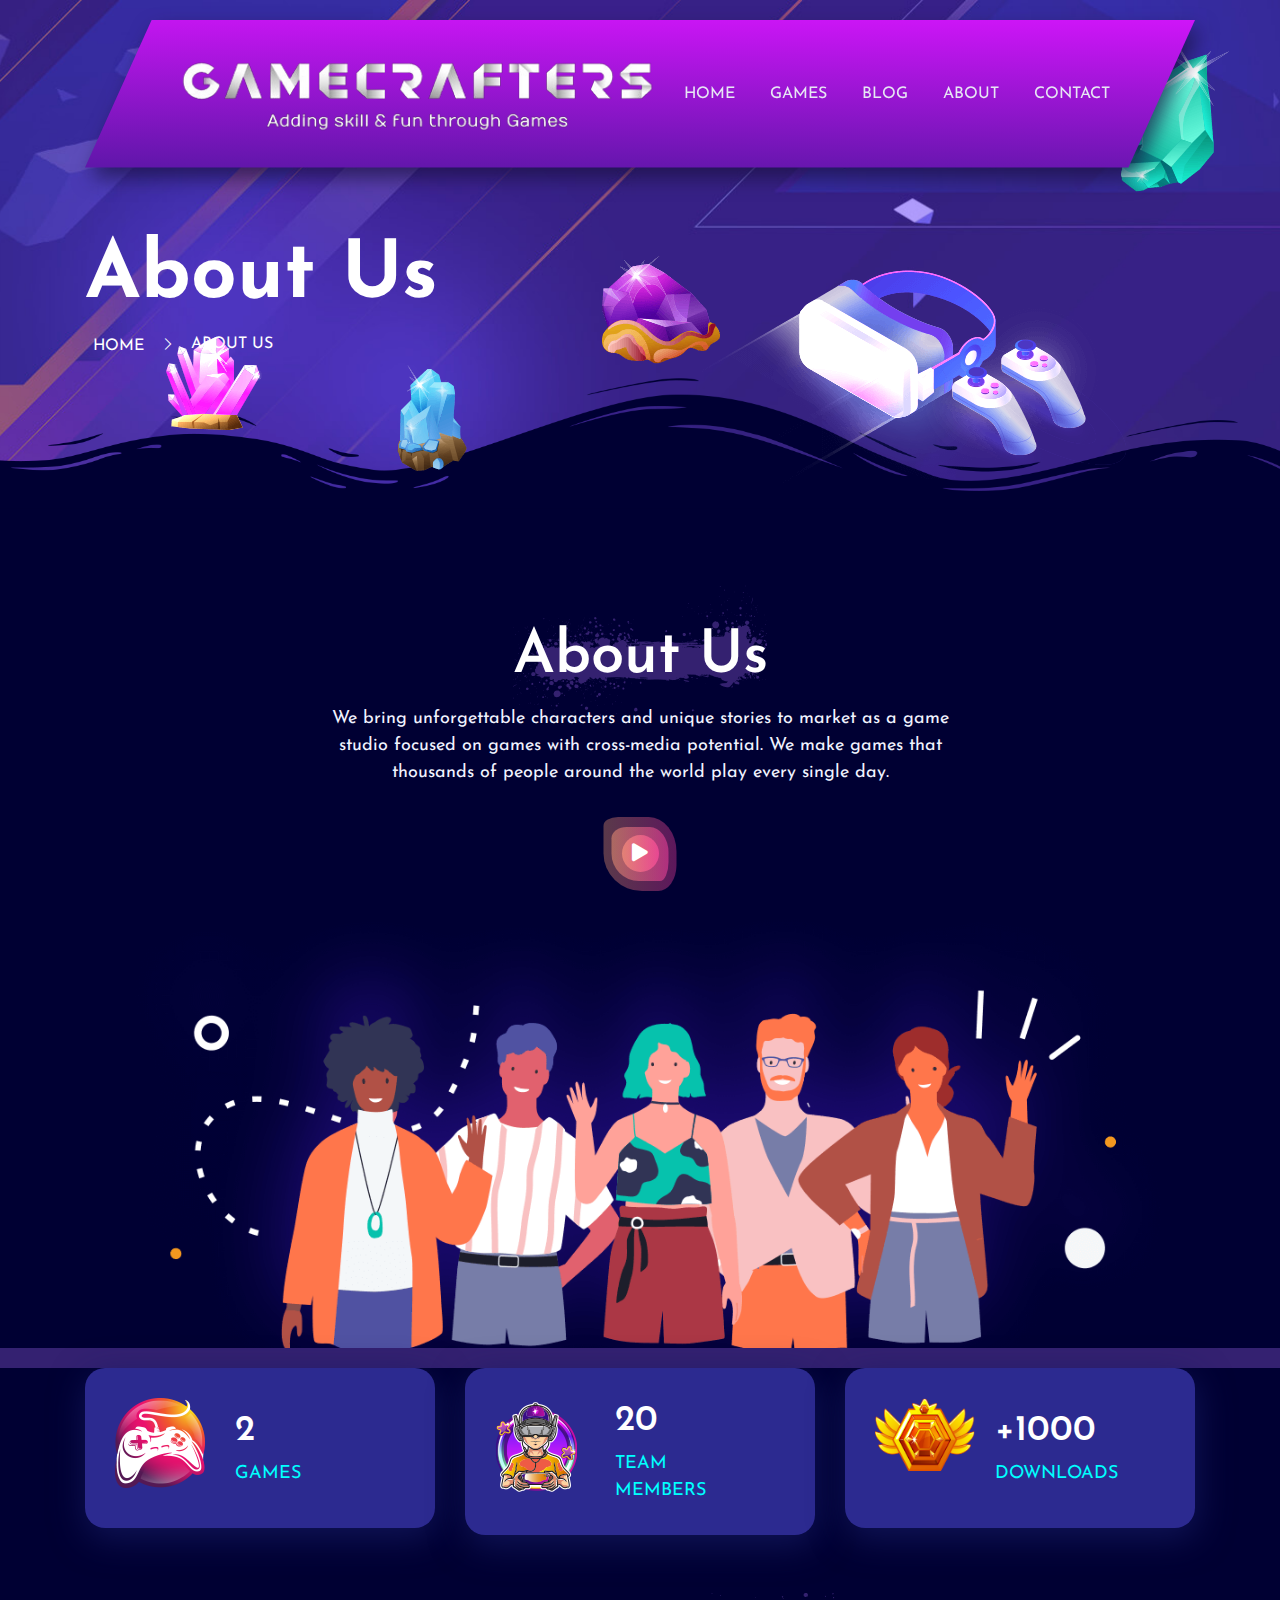
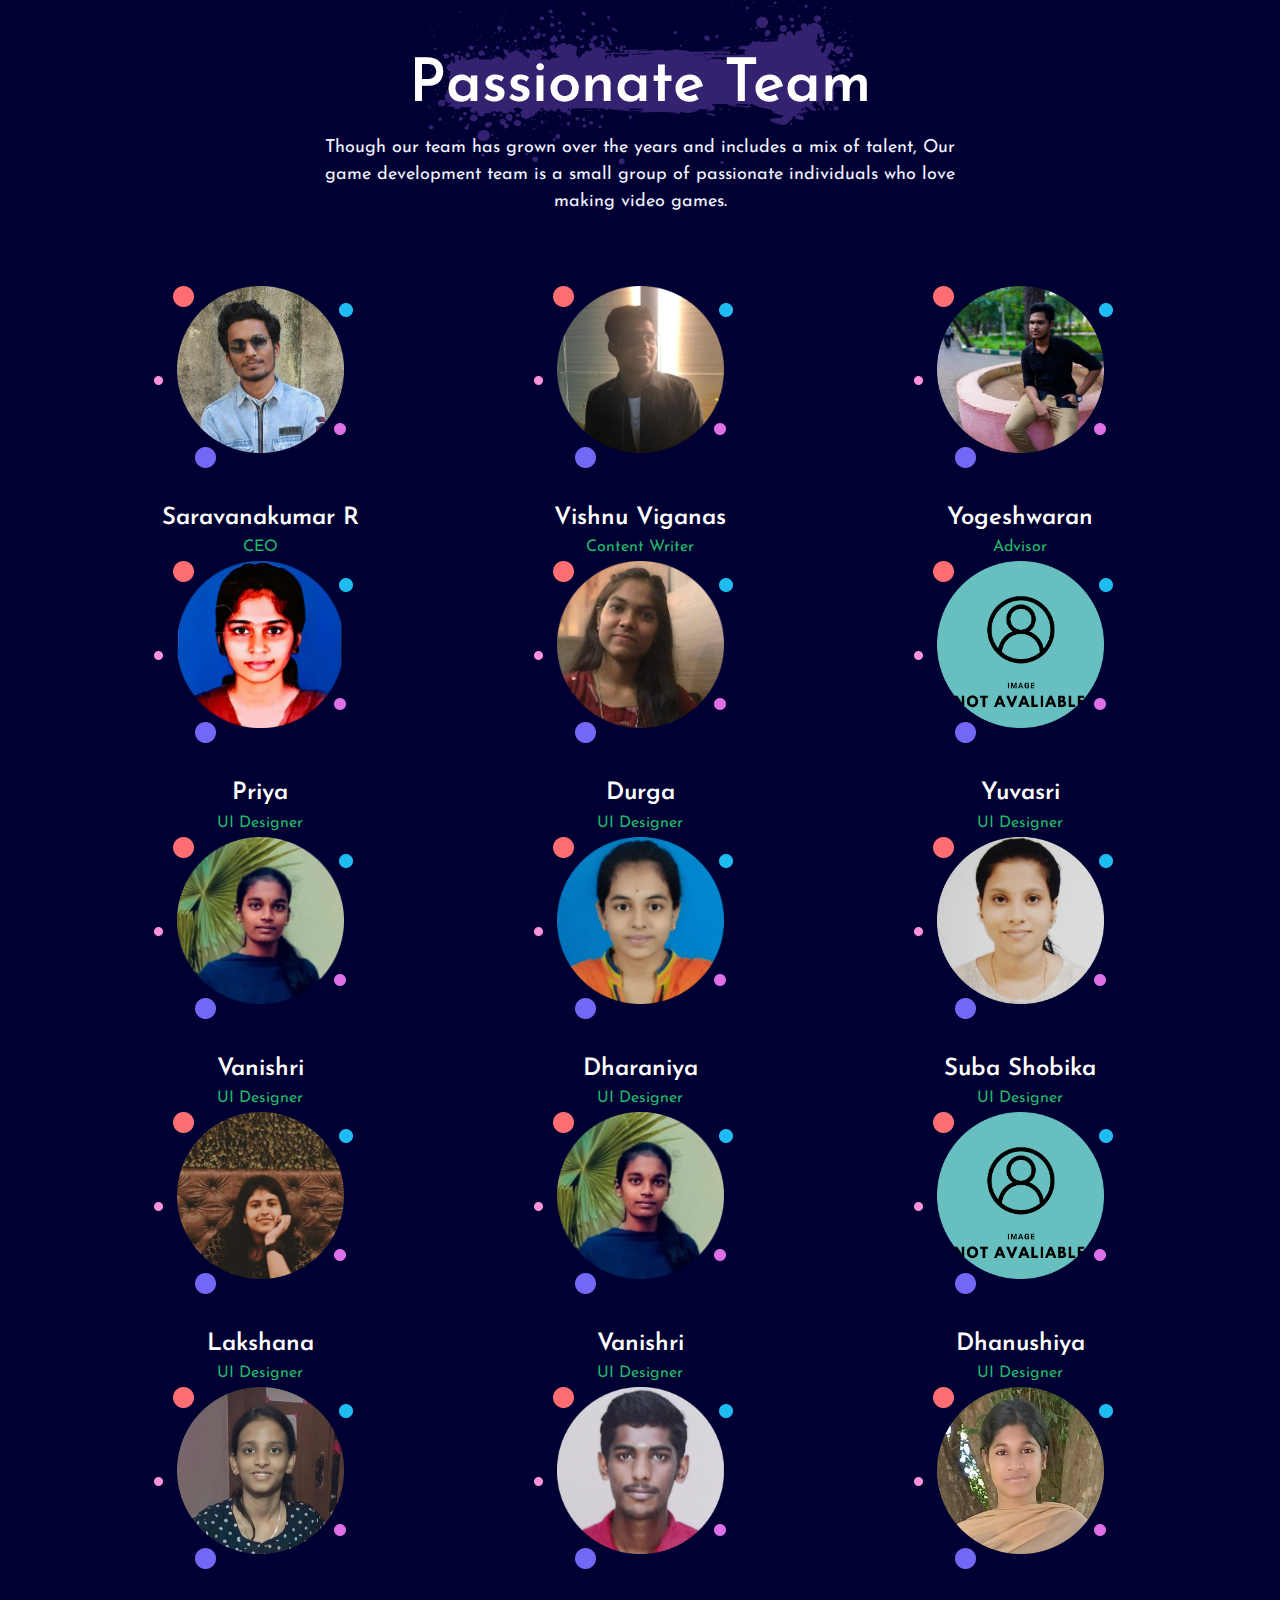
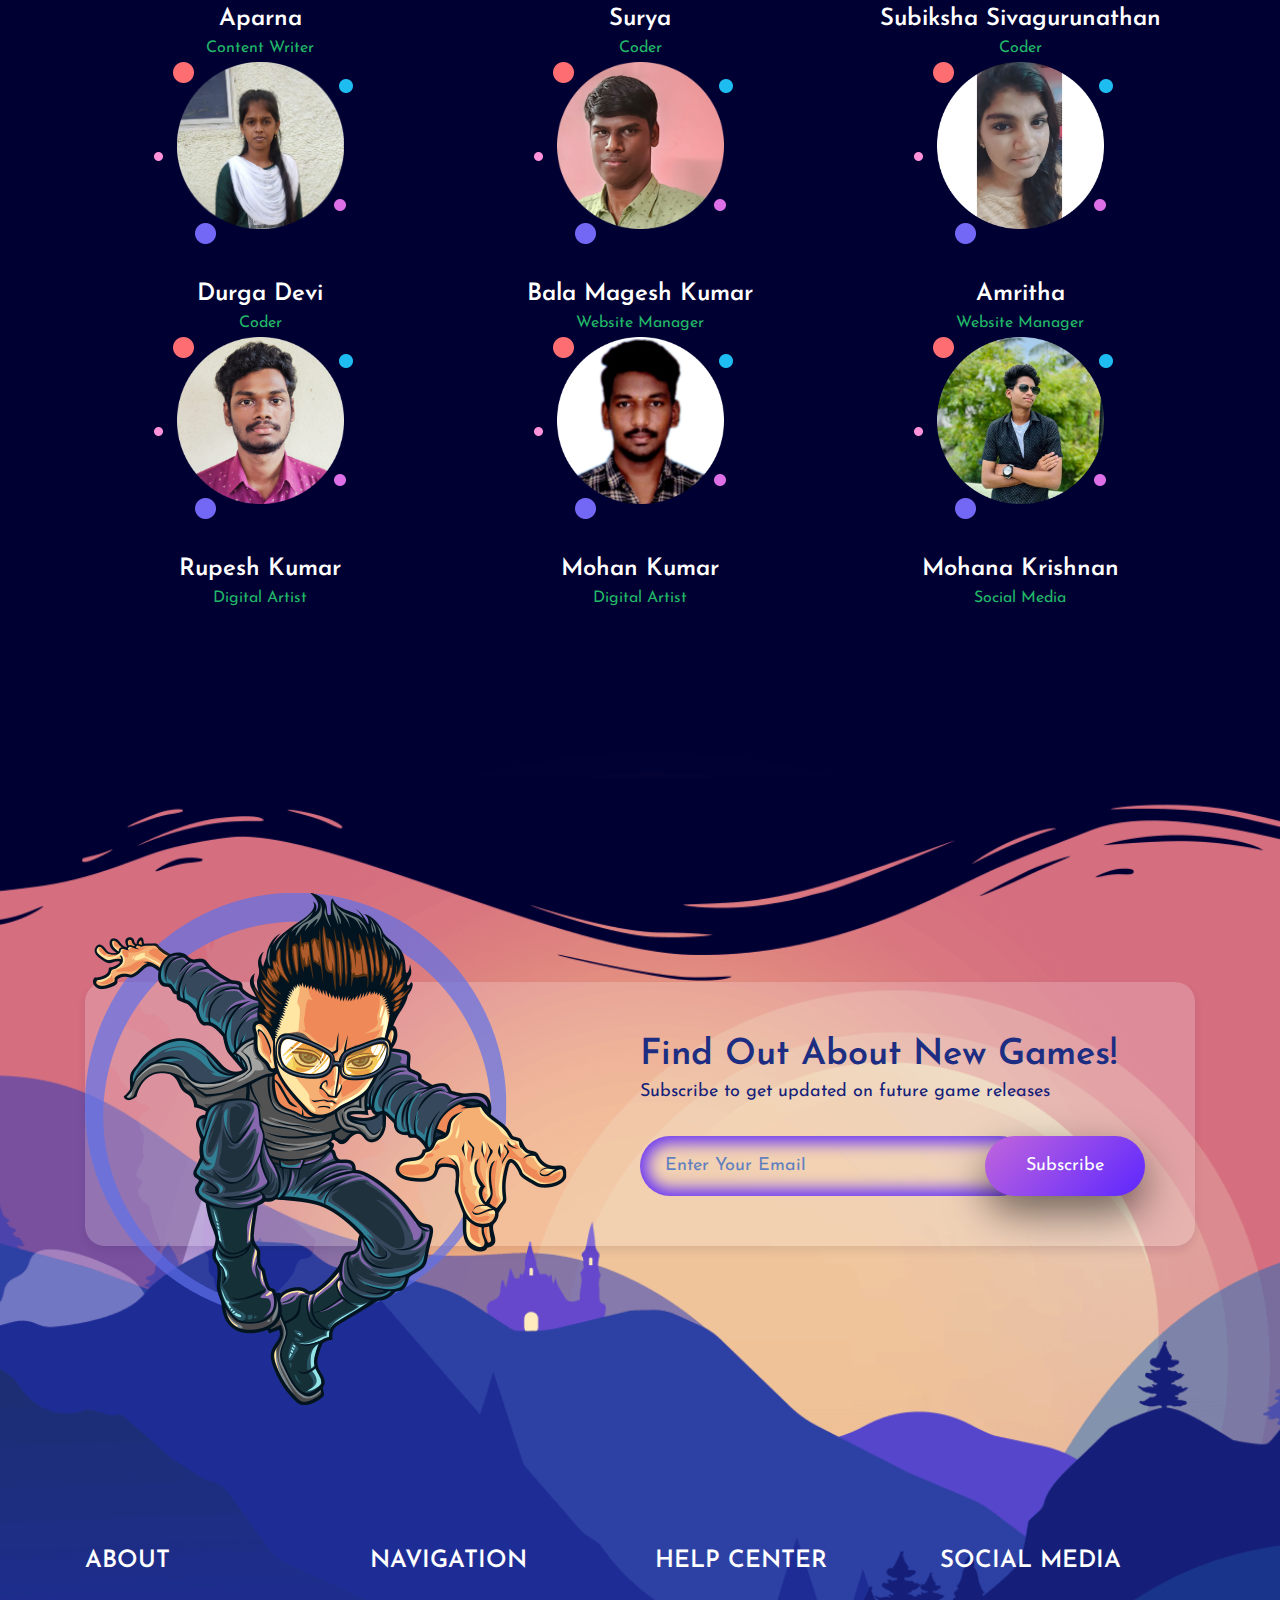
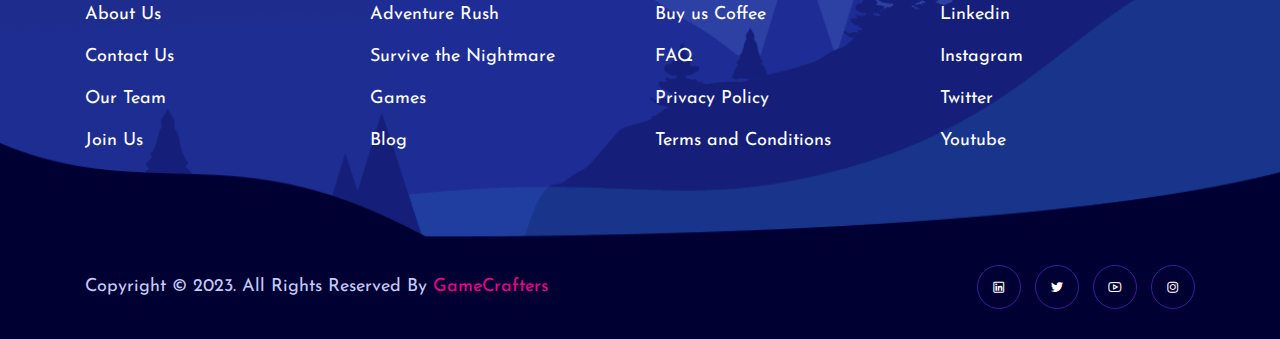
==== commit 016234f3: "About changes" ====
--- a/about.html
+++ b/about.html
@@ -366,7 +366,7 @@
               </div>
               <div class="team-card__content">
                 <h3 class="name">Subiksha Sivagurunathan</h3>
-                <span class="designation">VP, Lottery Operations</span>
+                <span class="designation">Coder</span>
               </div>
             </div><!-- team-card end --> 
           </div>
@@ -380,7 +380,7 @@
               </div>
               <div class="team-card__content">
                 <h3 class="name">Durga Devi</h3>
-                <span class="designation">CEO</span>
+                <span class="designation">Coder</span>
               </div>
             </div><!-- team-card end -->
           </div>
@@ -521,10 +521,10 @@
           </div>
           <div class="col-lg-5 col-md-6 mt-md-0 mt-3">
             <ul class="social-links justify-content-md-end justify-content-center">
-              <li><a href="#0"><i class="lab la-linkedin"></i></a></li>
-              <li><a href="#0"><i class="lab la-twitter"></i></a></li>
-              <li><a href="#0"><i class="lab la-youtube"></i></a></li>
-              <li><a href="#0"><i class="lab la-instagram"></i></a></li>
+              <li><a href="https://www.linkedin.com/company/gamecrafters/"><i class="lab la-linkedin"></i></a></li>
+              <li><a href=""><i class="lab la-twitter"></i></a></li>
+              <li><a href="https://www.youtube.com/@GameCrafters2023/featured"><i class="lab la-youtube"></i></a></li>
+              <li><a href=""><i class="lab la-instagram"></i></a></li>
             </ul>
           </div>
         </div>
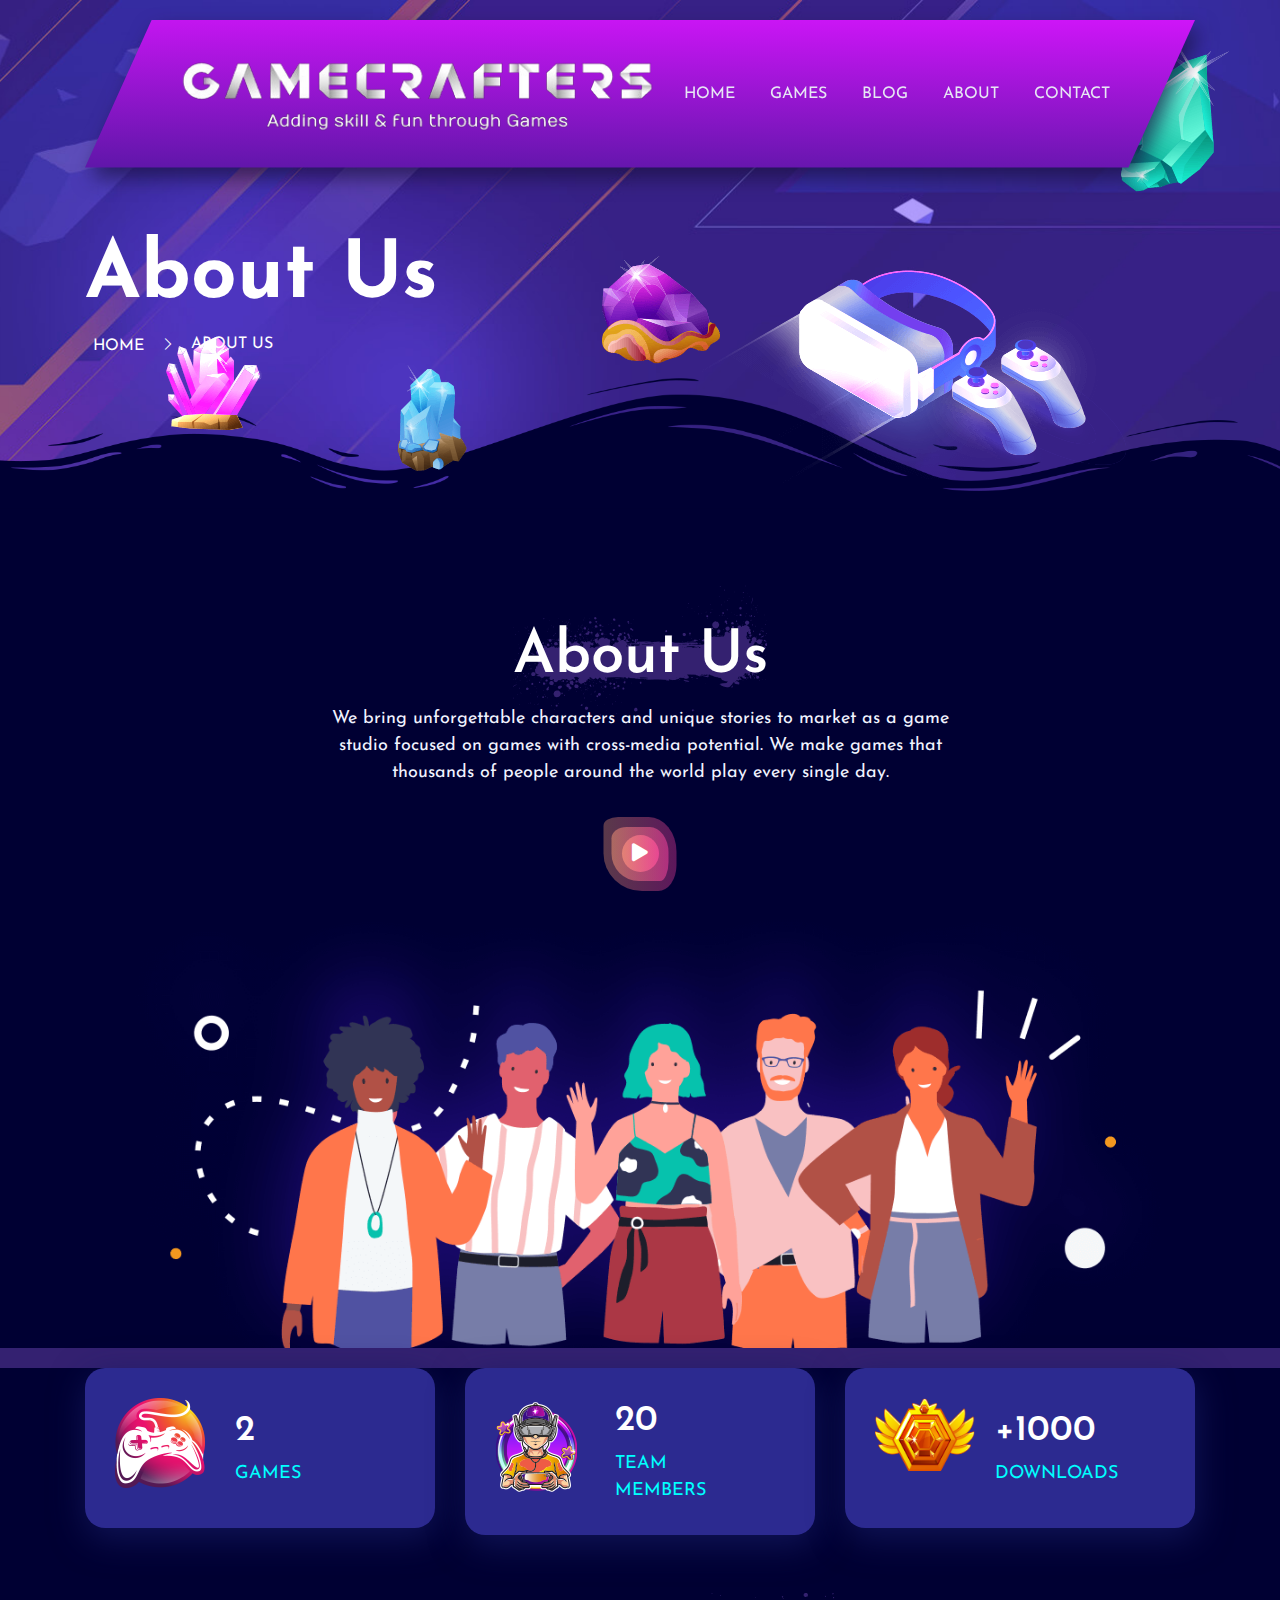
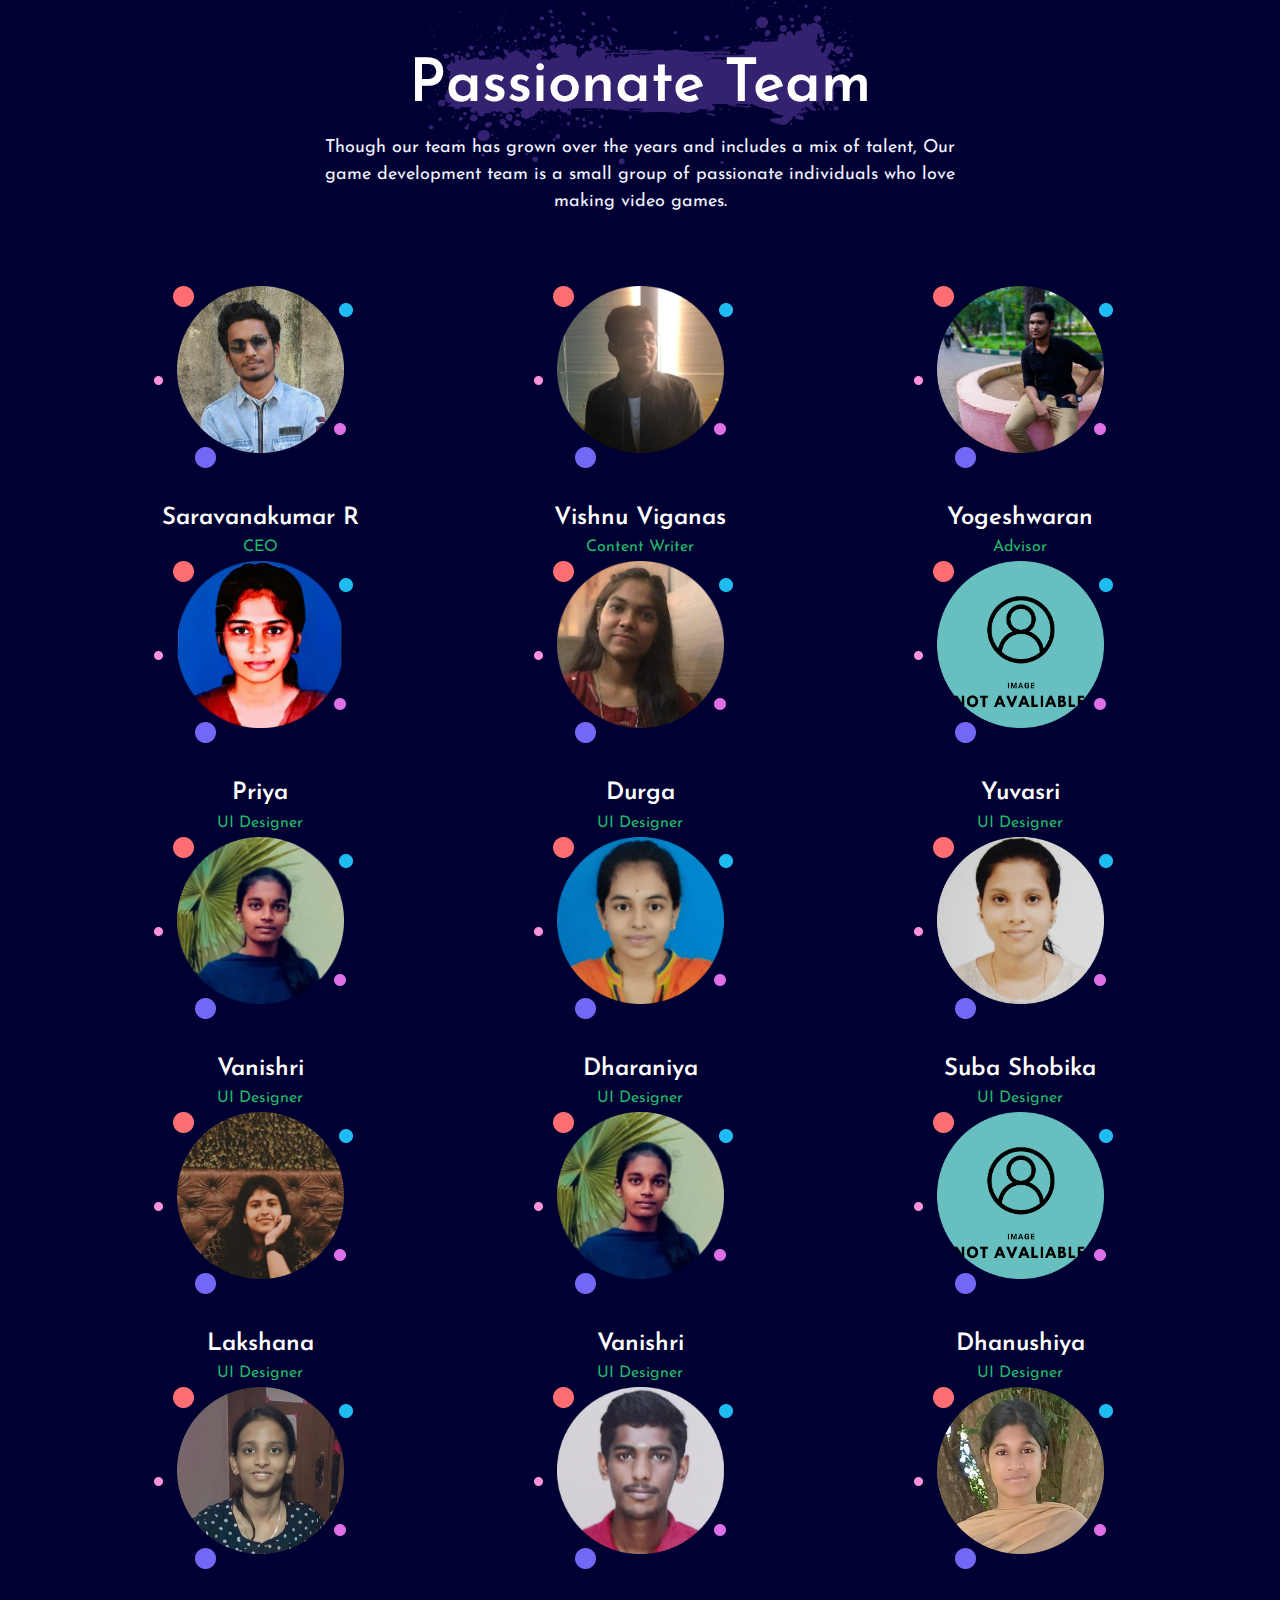
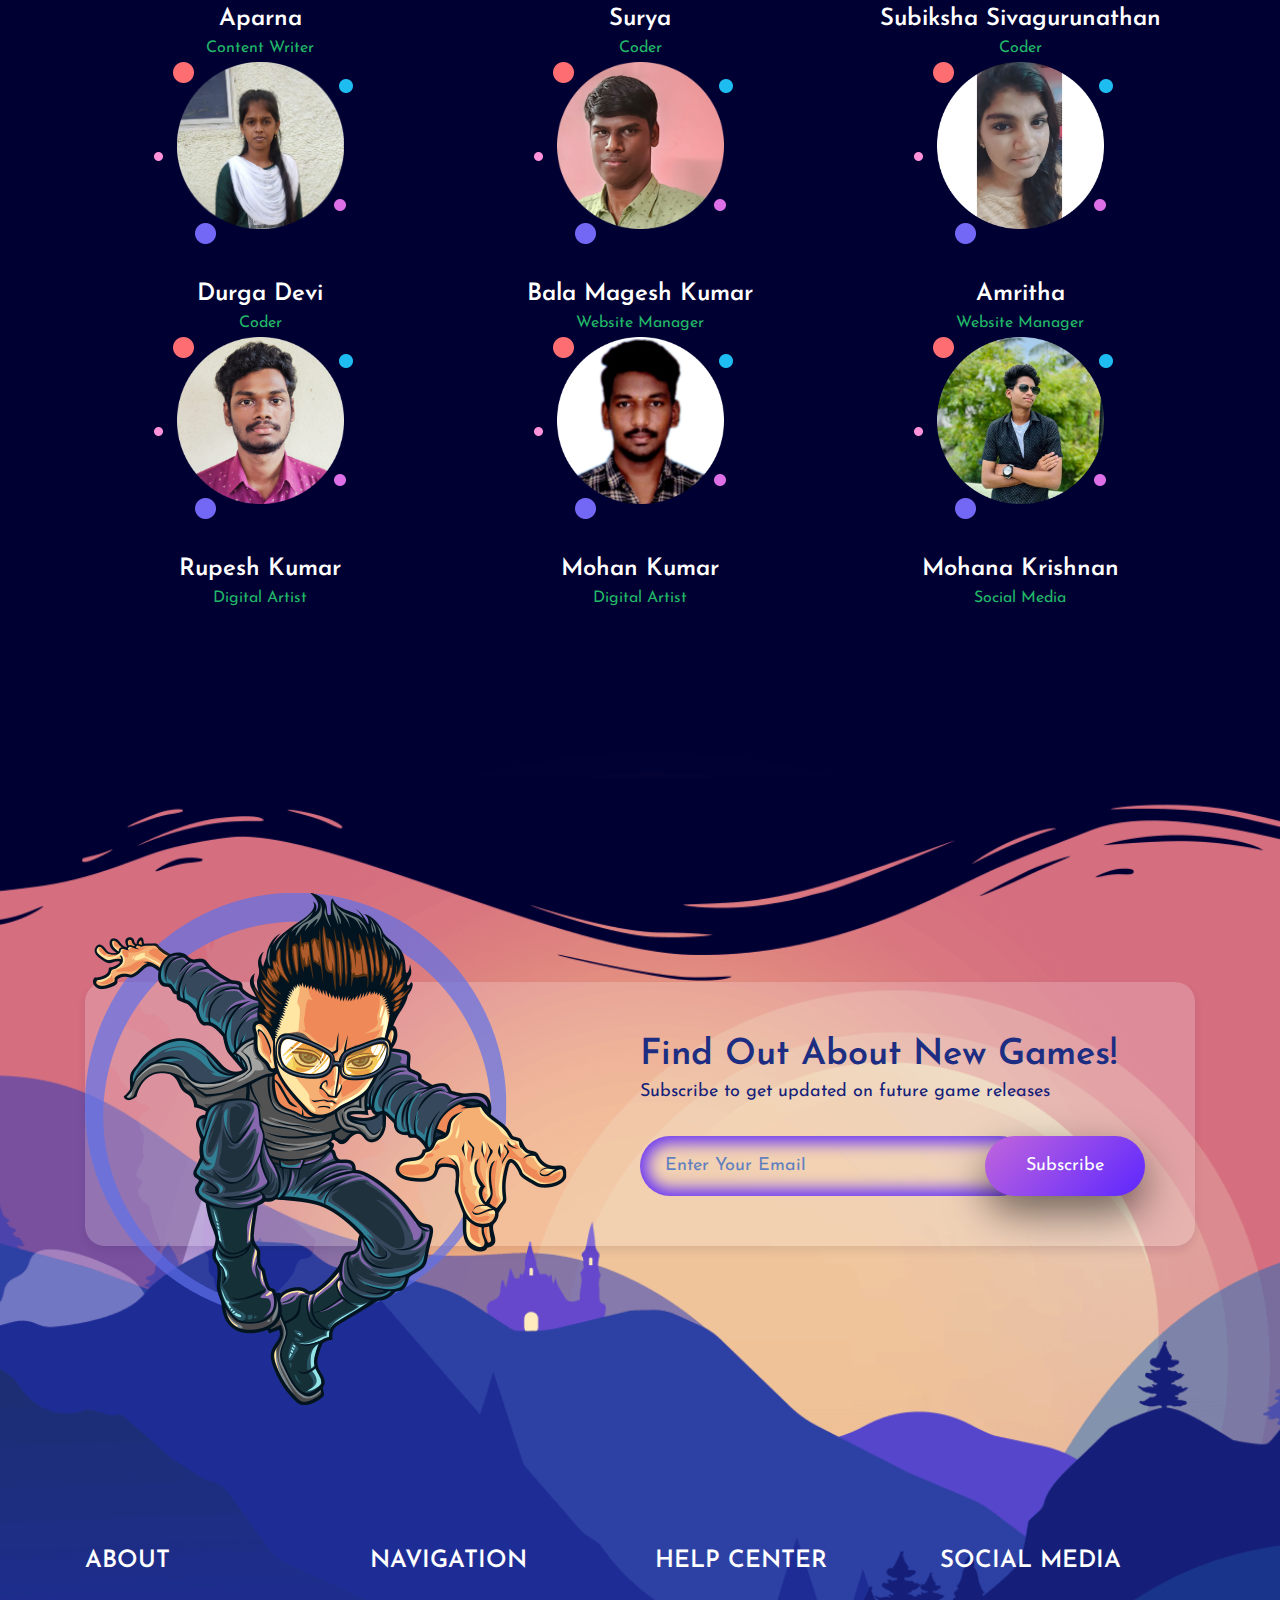
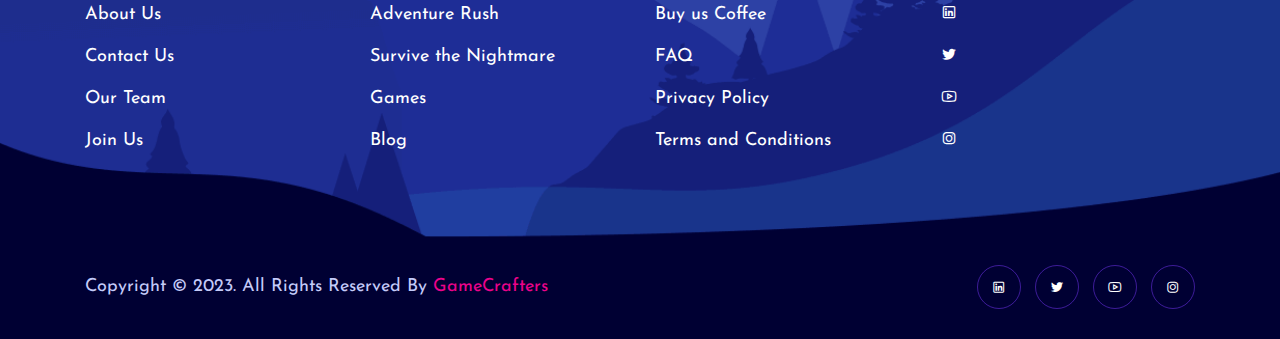
==== commit 1b3b7b2c: "Update Footer Social" ====
--- a/about.html
+++ b/about.html
@@ -507,10 +507,10 @@
             <div class="footer-widget">
               <h3 class="footer-widget__title">SOCIAL MEDIA</h3>
               <ul class="short-links">
-                <li><a href="#0">Linkedin</a></li>
-                <li><a href="#0">Instagram</a></li>
-                <li><a href="#0">Twitter</a></li>
-                <li><a href="#0">Youtube</a></li>
+                <li><a href="https://www.linkedin.com/company/gamecrafters/"><i class="lab la-linkedin"></i></a></li>
+            <li><a href="https://twitter.com/GameCrafters_in?s=20"><i class="lab la-twitter"></i></a></li>
+            <li><a href="https://www.youtube.com/@GameCrafters2023"><i class="lab la-youtube"></i></a></li>
+            <li><a href="https://instagram.com/gamecrafters_info?igshid=MzNlNGNkZWQ4Mg=="><i class="lab la-instagram"></i></a></li>
               </ul>
             </div><!-- footer-widget end -->
           </div>
--- a/assets/css/main.css
+++ b/assets/css/main.css
@@ -3106,6 +3106,9 @@
 
 .game-card__action {
     width: 30%;
+    text-align: right;
+    margin-top: 20px;
+    margin-bottom: 20px;    
 }
 
 @media (max-width: 575px) {
@@ -3113,6 +3116,7 @@
         width: 100%;
         text-align: center;
         margin-top: 20px;
+        margin-bottom: 20px;
     }
 }
 
